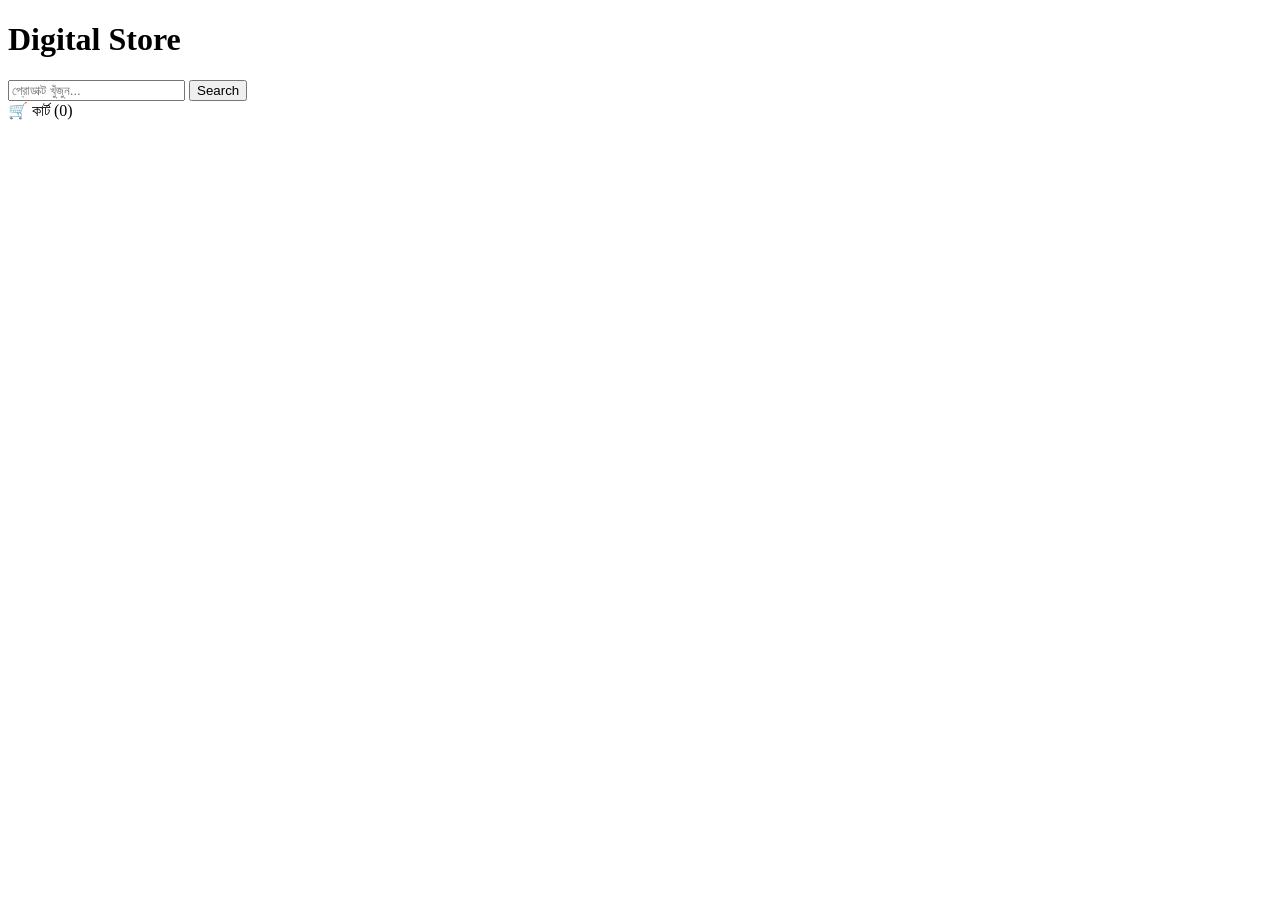
==== index.html @ 63f46438 "Add initial HTML structure for Digital Store" ====
<!DOCTYPE html>
<html lang="bn">
<head>
    <meta charset="UTF-8">
    <meta name="viewport" content="width=device-width, initial-scale=1.0">
    <title>ডিজিটাল স্টোর</title>
    <!-- CSS ফাইলটি যুক্ত করা হলো -->
    <link rel="stylesheet" href="style.css">
</head>
<body>

    <!-- হেডার সেকশন শুরু (পয়েন্ট ১) -->
    <header class="header">
        <div class="logo">
            <!-- আপনি চাইলে এখানে আপনার ওয়েবসাইটের আসল নাম লিখে দিতে পারেন -->
            <h1>Digital Store</h1> 
        </div>
        
        <div class="search-bar">
            <input type="text" placeholder="প্রোডাক্ট খুঁজুন...">
            <button>Search</button>
        </div>
        
        <div class="cart-icon">
            🛒 কার্ট (0)
        </div>
    </header>
    <!-- হেডার সেকশন শেষ -->

</body>
</html>
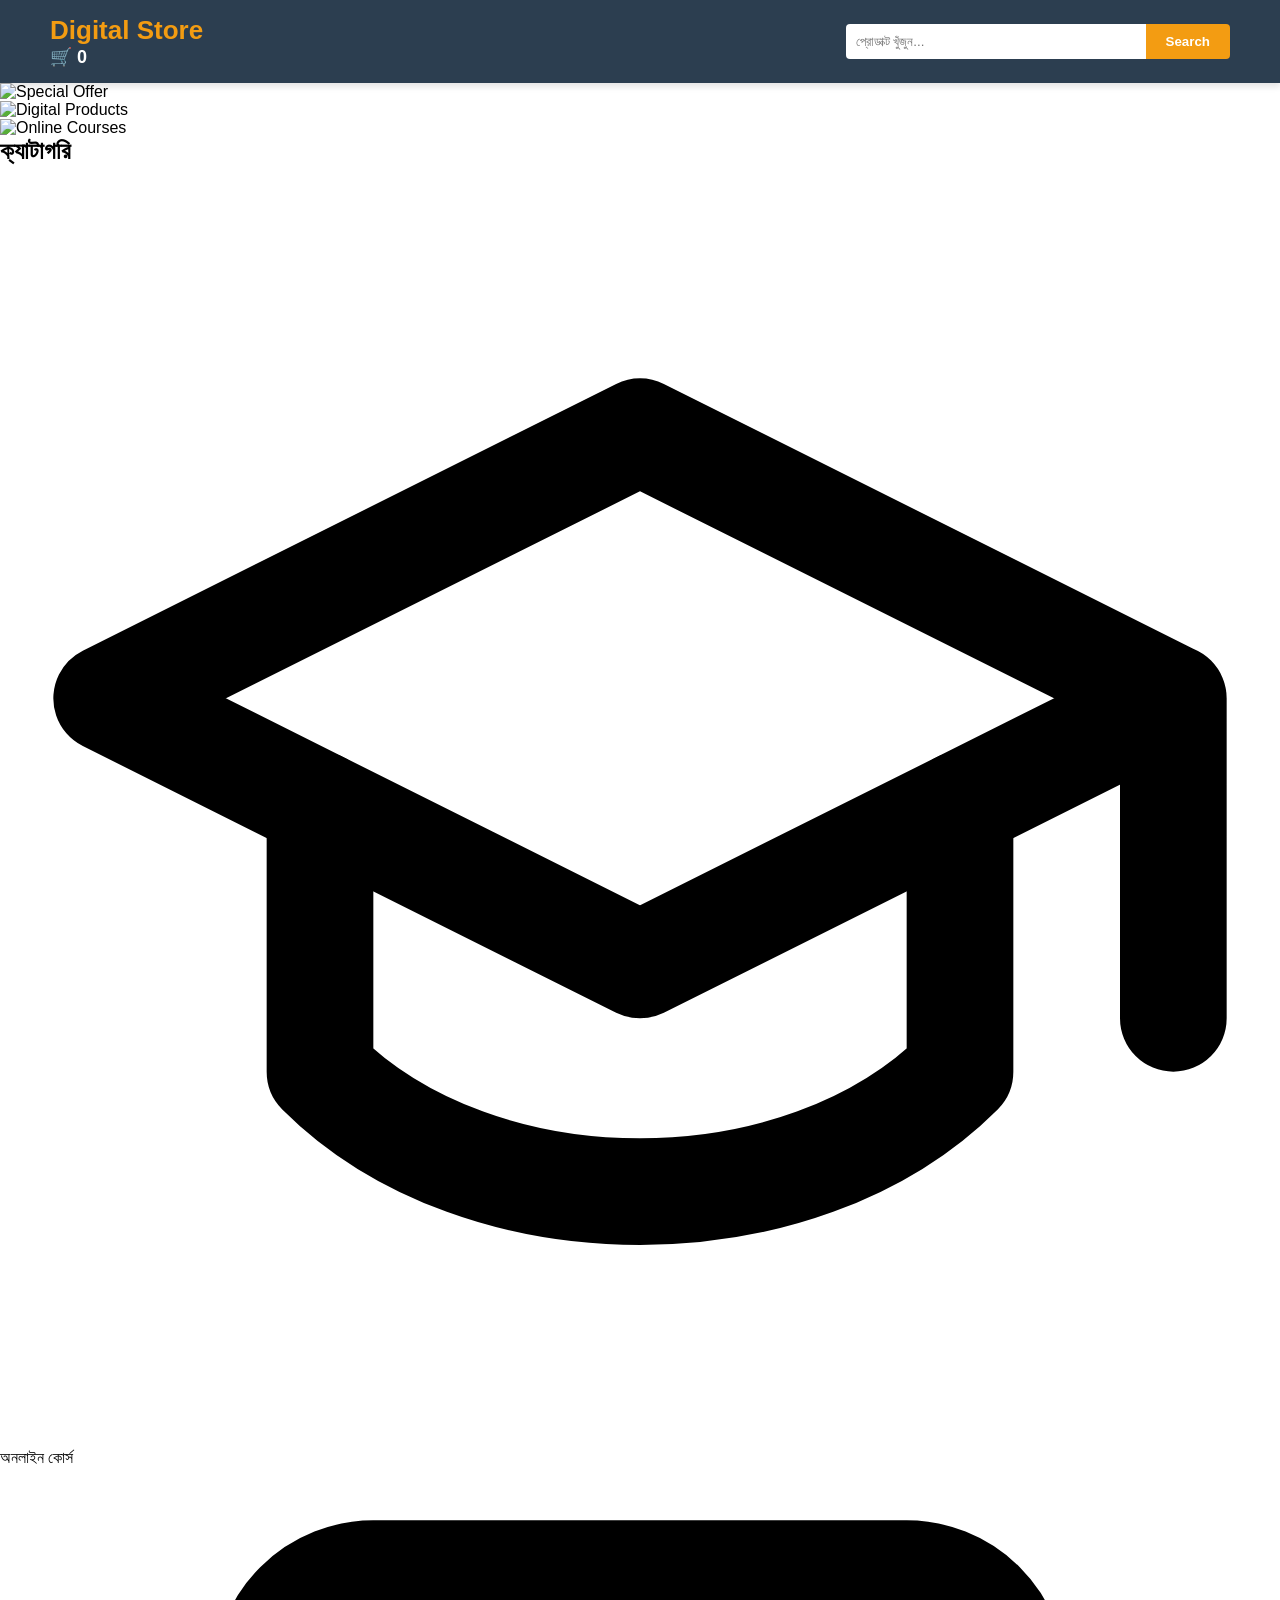
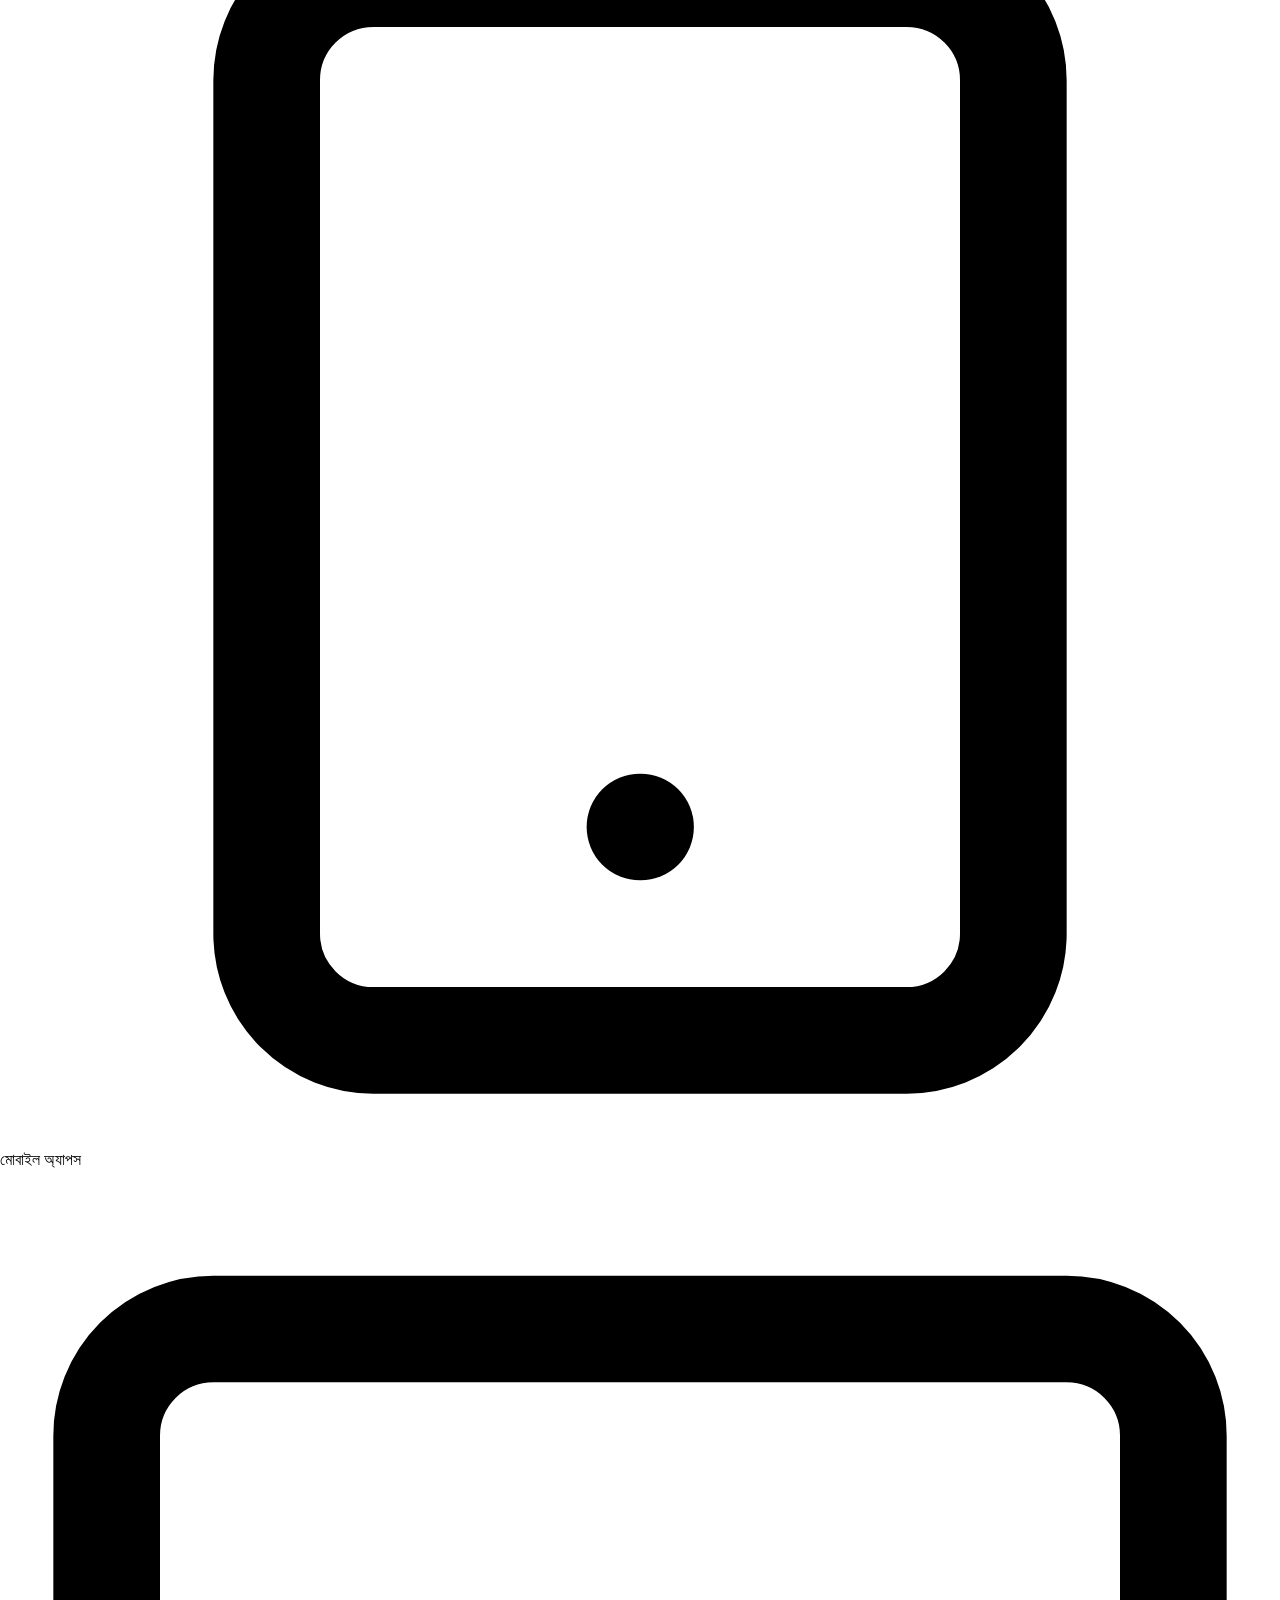
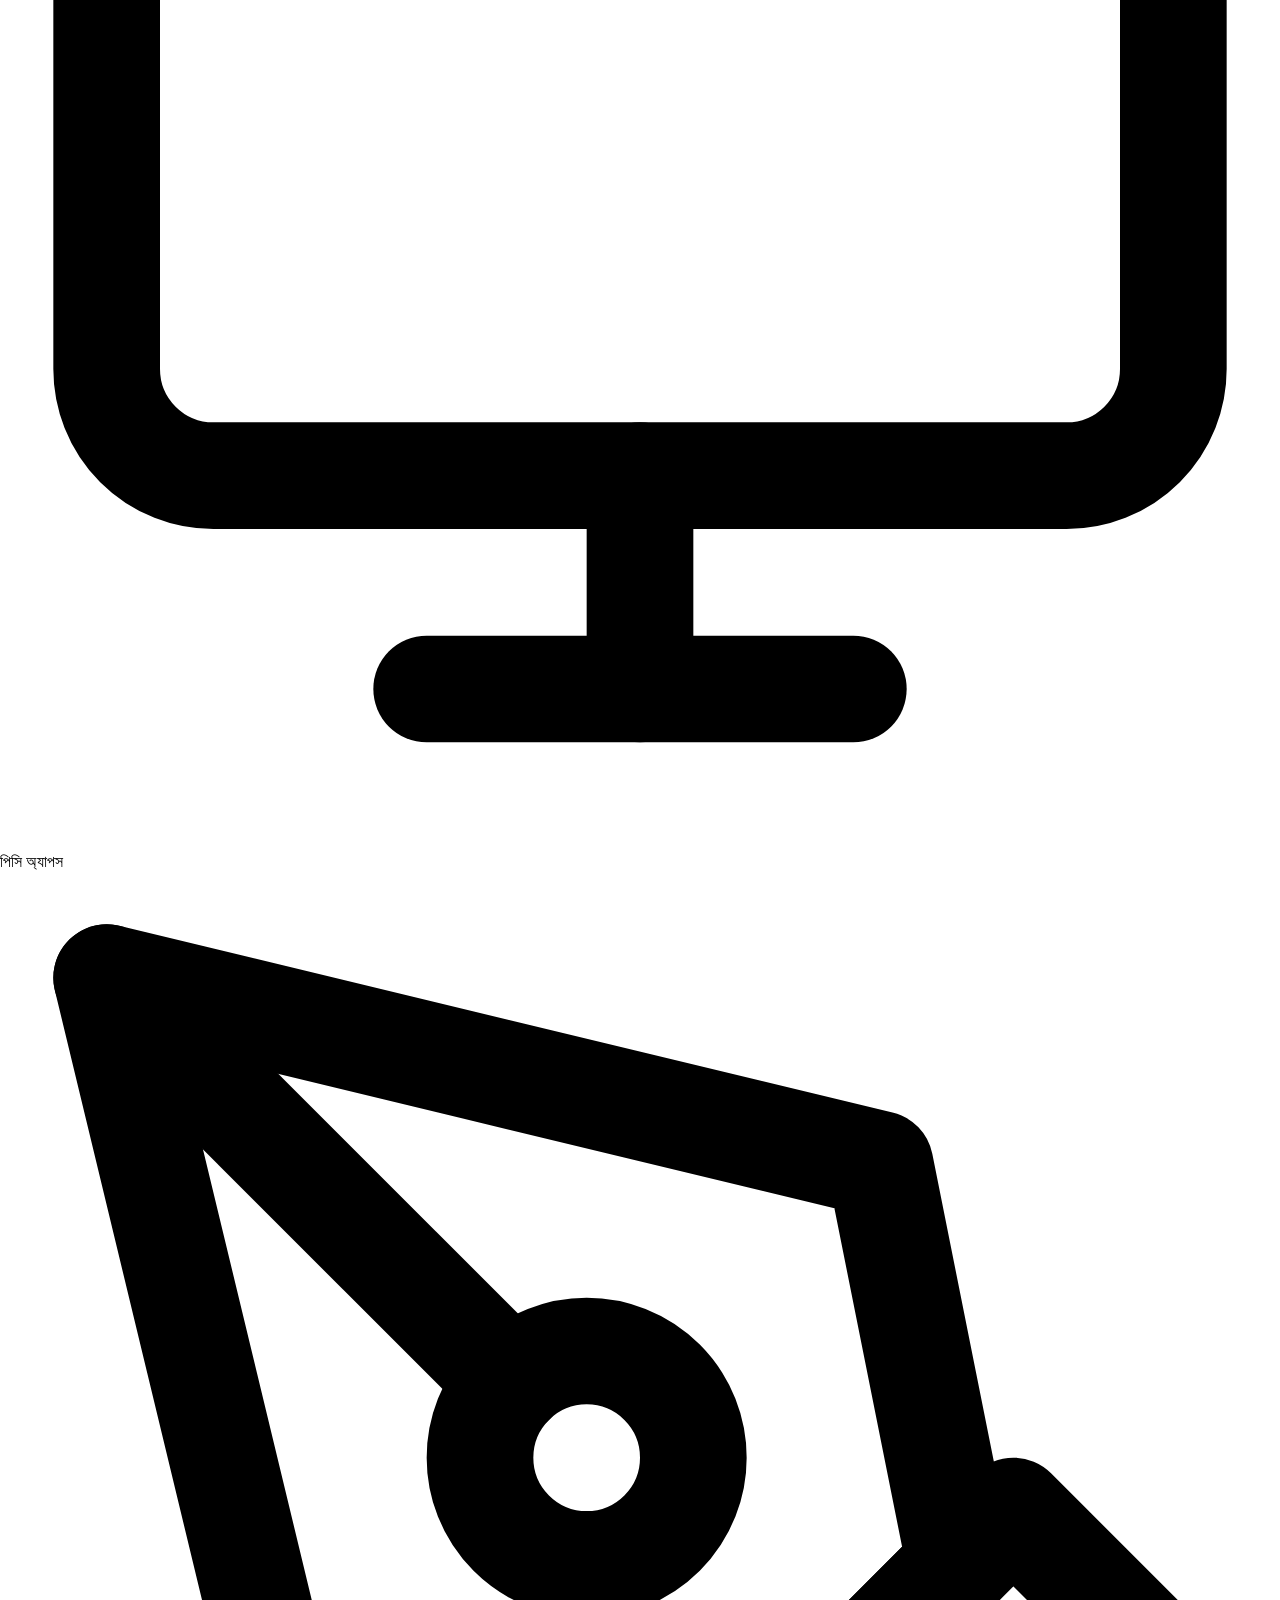
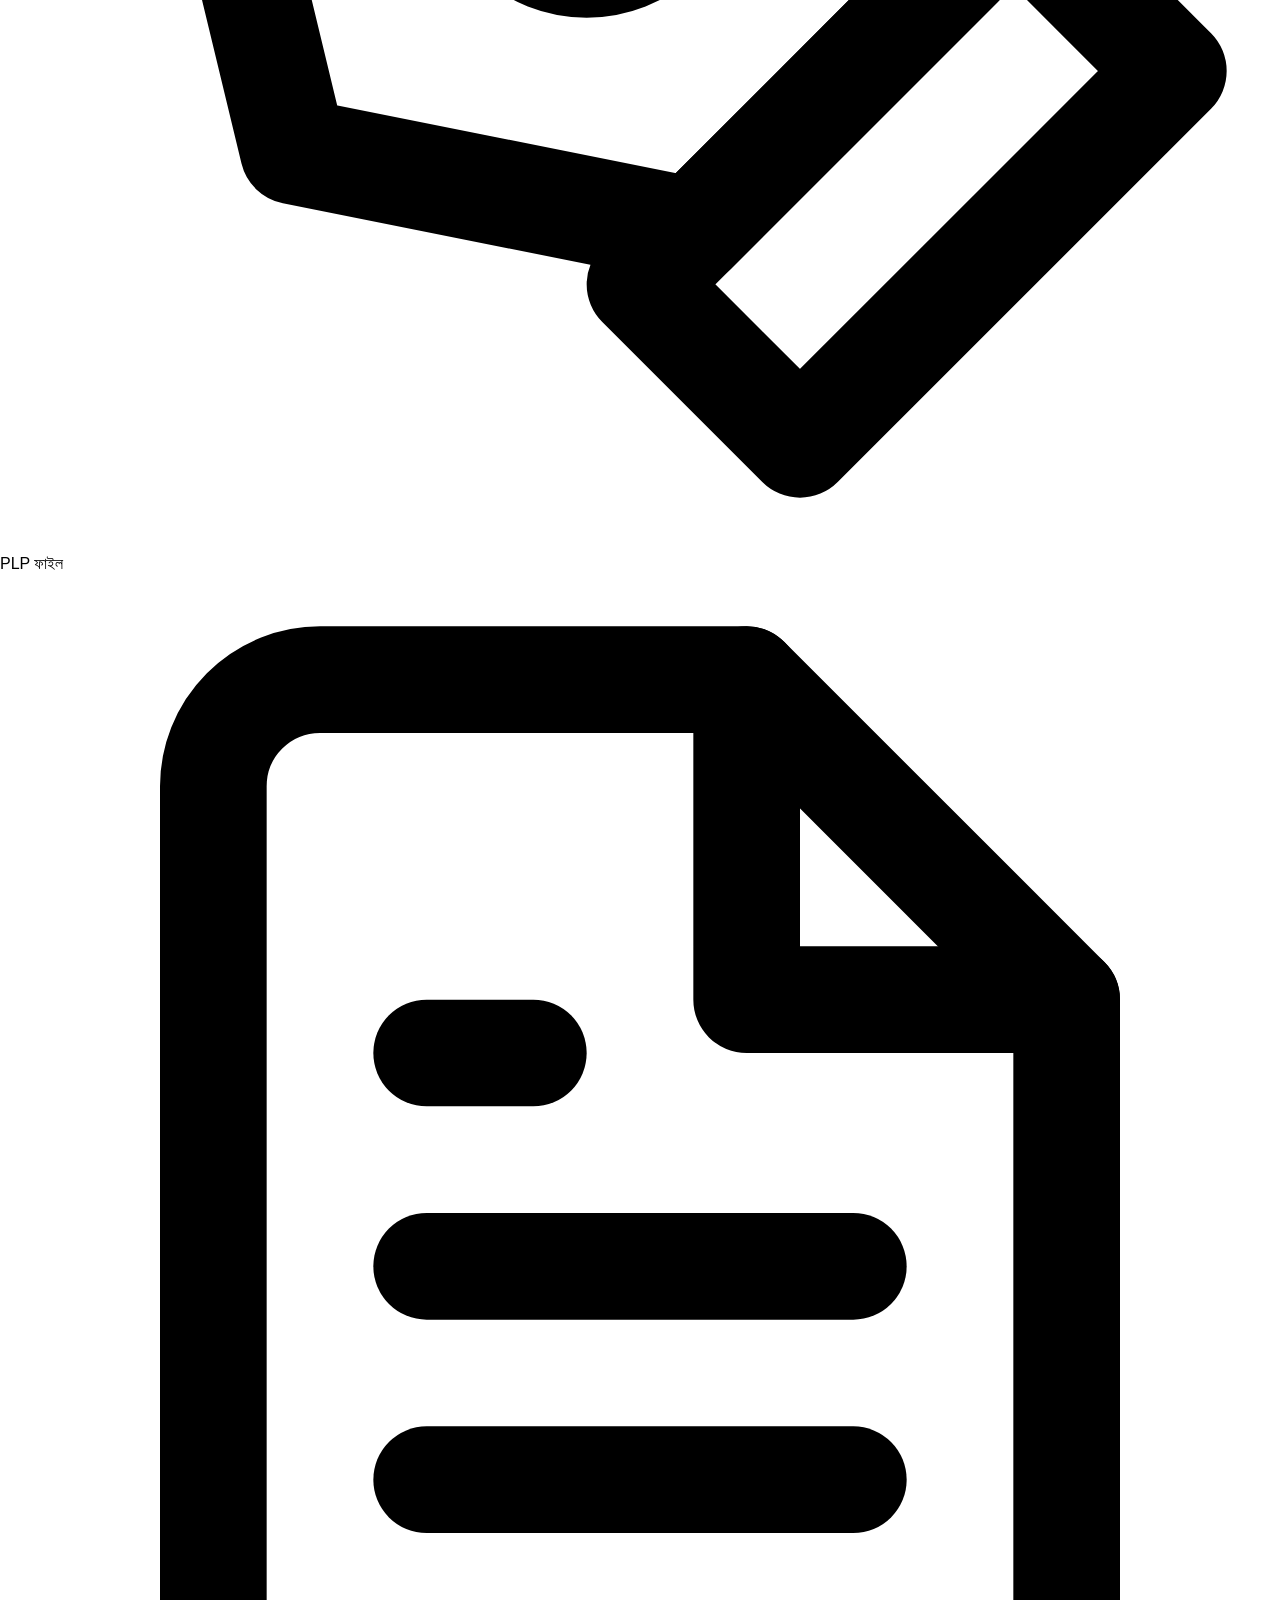
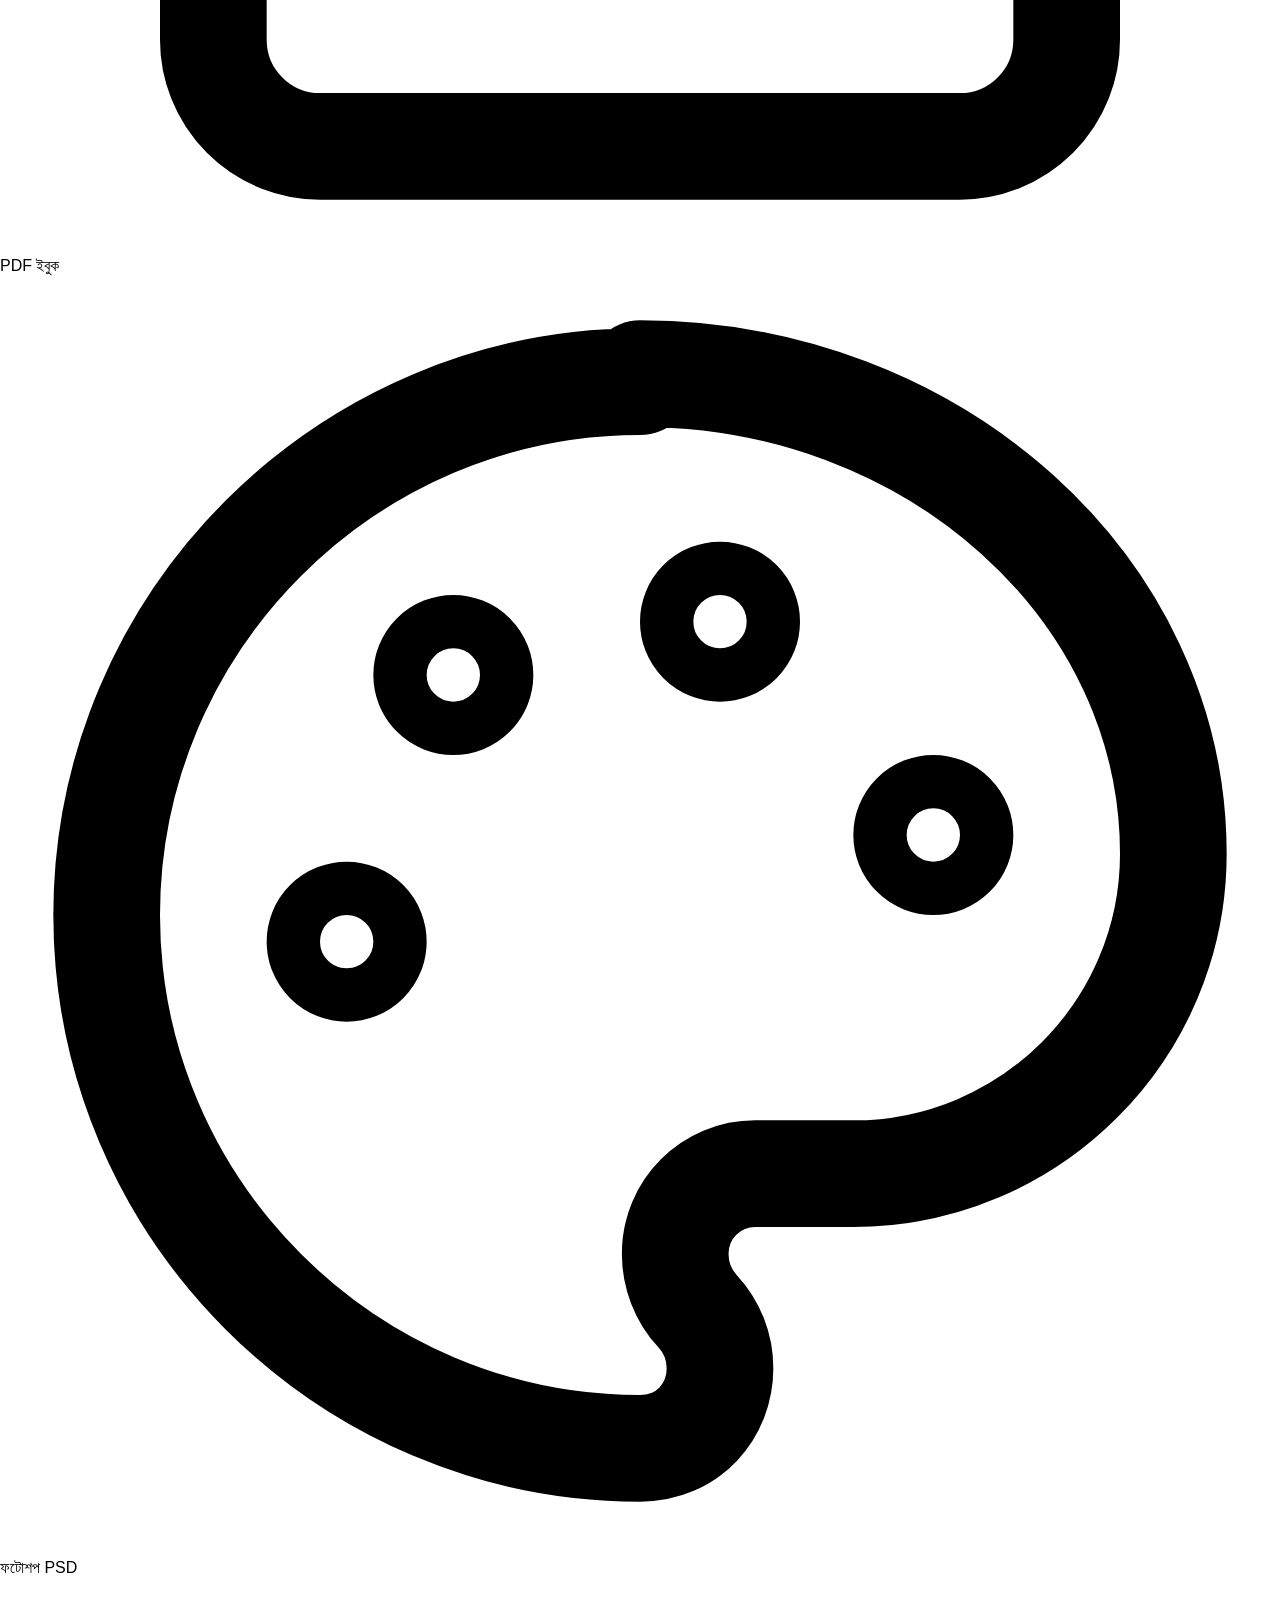
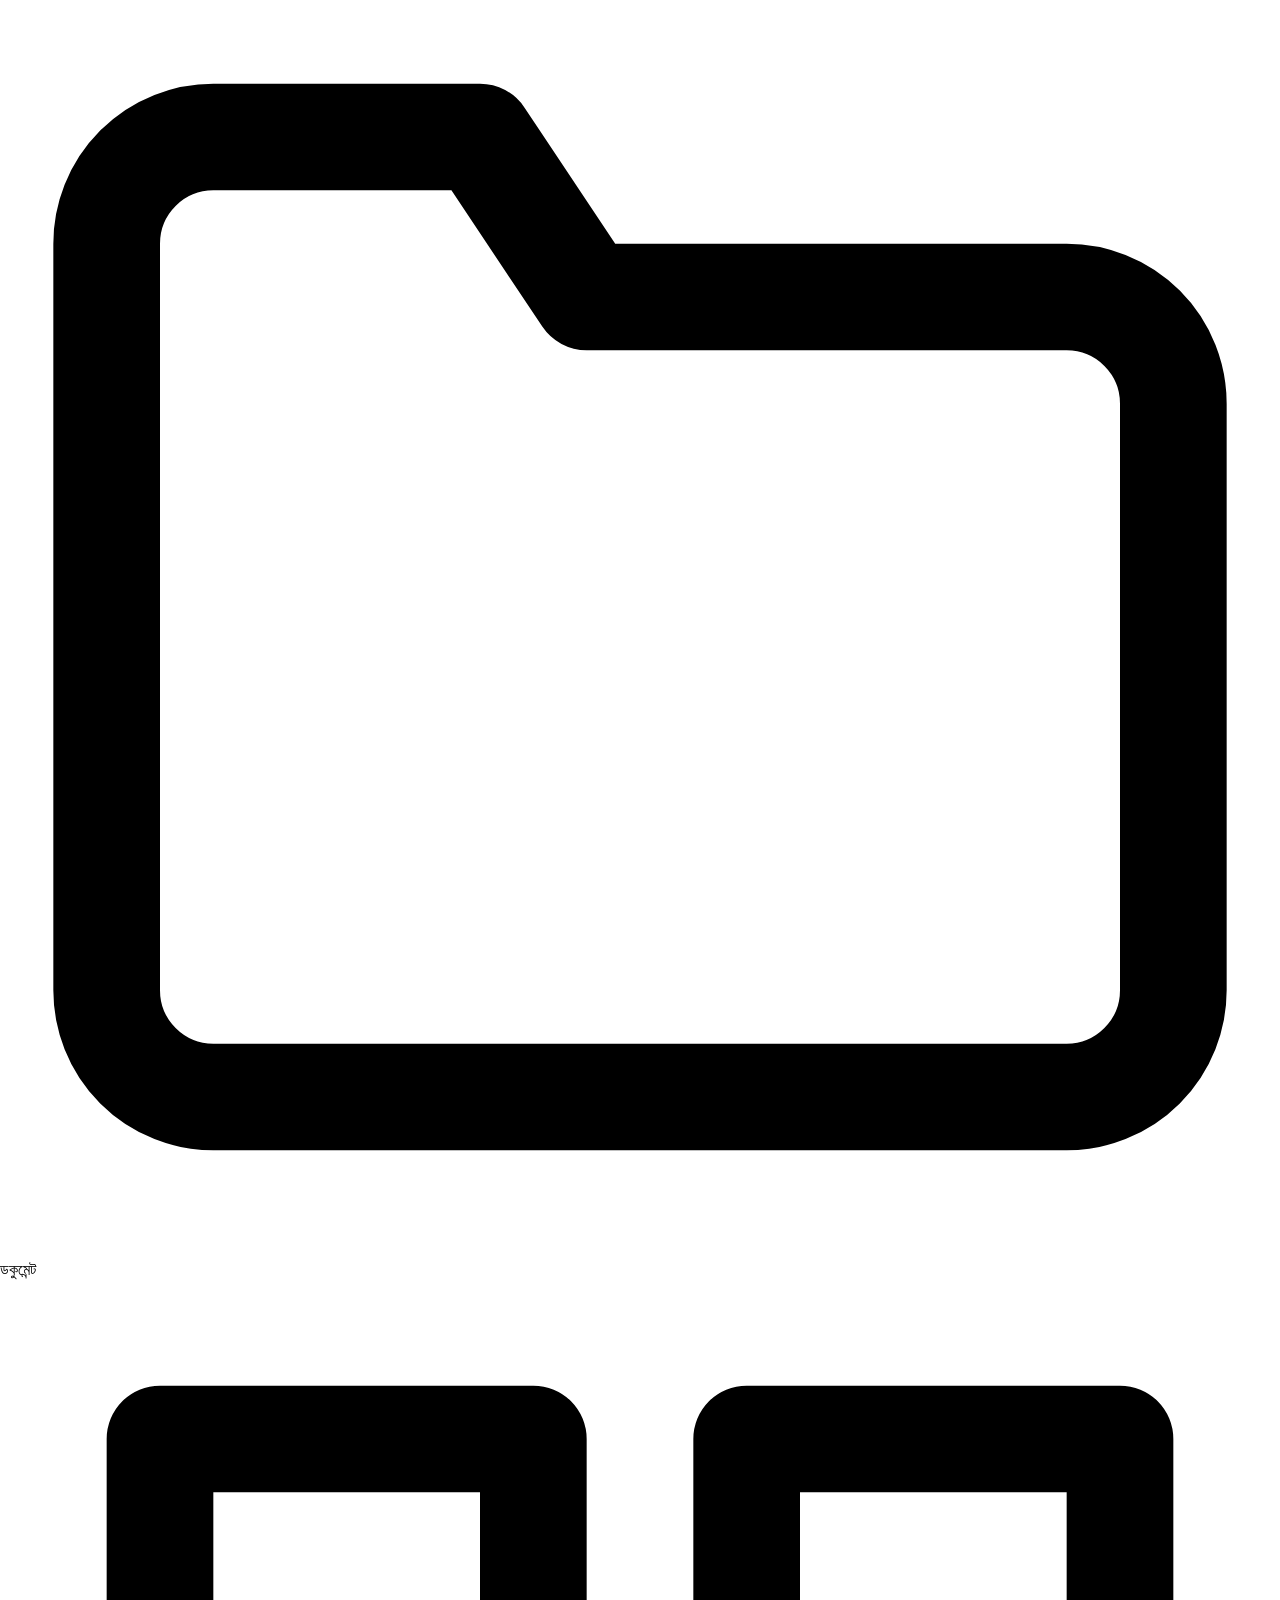
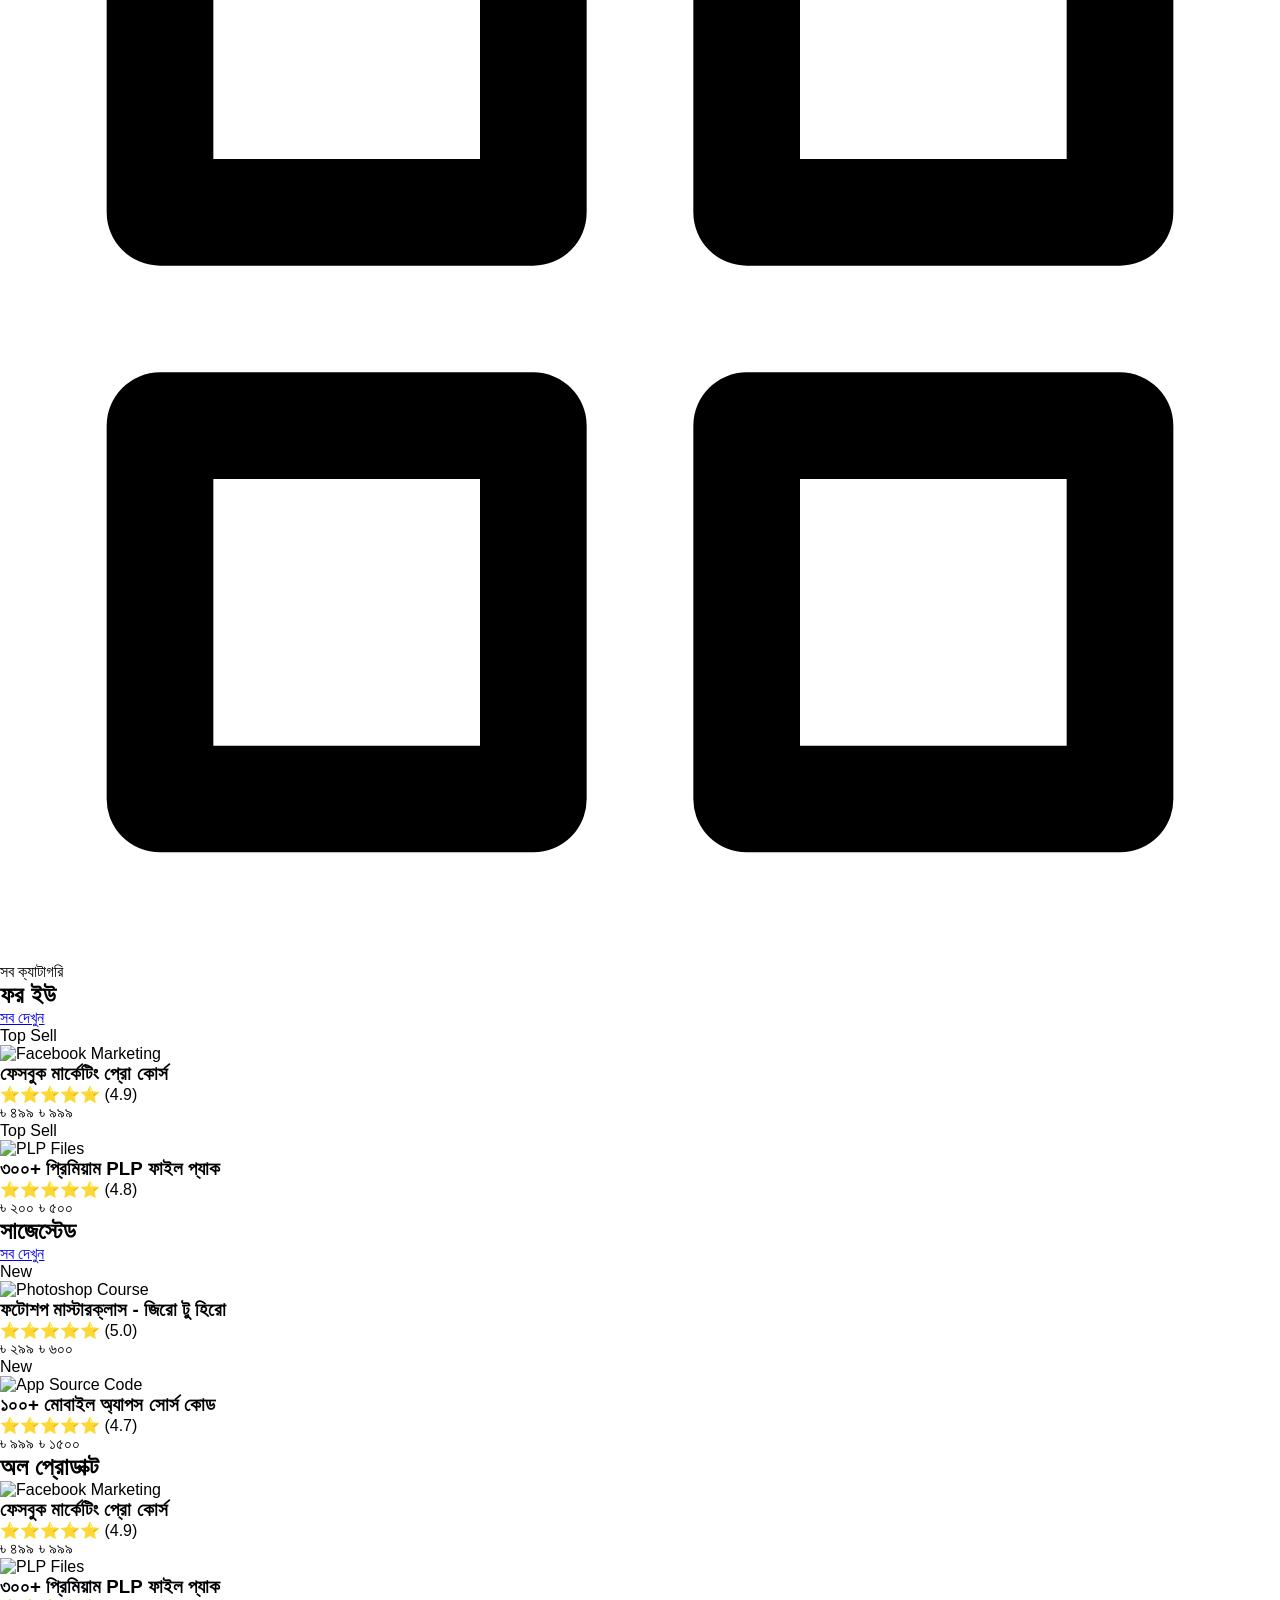
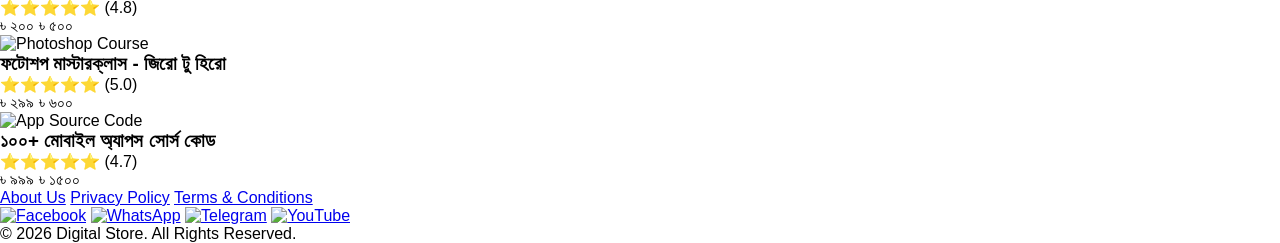
==== commit 69aa7b3c: "Update layout and add footer to index.html Refactor header and product sections, add footer with lin" ====
--- a/index.html
+++ b/index.html
@@ -4,28 +4,260 @@
     <meta charset="UTF-8">
     <meta name="viewport" content="width=device-width, initial-scale=1.0">
     <title>ডিজিটাল স্টোর</title>
-    <!-- CSS ফাইলটি যুক্ত করা হলো -->
     <link rel="stylesheet" href="style.css">
 </head>
 <body>
 
-    <!-- হেডার সেকশন শুরু (পয়েন্ট ১) -->
+    <!-- হেডার সেকশন -->
     <header class="header">
-        <div class="logo">
-            <!-- আপনি চাইলে এখানে আপনার ওয়েবসাইটের আসল নাম লিখে দিতে পারেন -->
-            <h1>Digital Store</h1> 
+        <div class="top-row">
+            <div class="logo">
+                <h1>Digital Store</h1>
+            </div>
+            <div class="cart-icon">
+                🛒 <span>0</span>
+            </div>
         </div>
         
         <div class="search-bar">
             <input type="text" placeholder="প্রোডাক্ট খুঁজুন...">
             <button>Search</button>
         </div>
-        
-        <div class="cart-icon">
-            🛒 কার্ট (0)
-        </div>
     </header>
-    <!-- হেডার সেকশন শেষ -->
+    <!-- ২. অ্যাড স্লাইডিং ব্যানার সেকশন শুরু -->
+    <div class="slider-container">
+        <div class="slider">
+            <!-- প্রথম ব্যানার -->
+            <div class="slide">
+                <img src="https://images.unsplash.com/photo-1607082348824-0a96f2a4b9da?w=800&auto=format&fit=crop&q=60" alt="Special Offer">
+            </div>
+            <!-- দ্বিতীয় ব্যানার -->
+            <div class="slide">
+                <img src="https://images.unsplash.com/photo-1526374965328-7f61d4dc18c5?w=800&auto=format&fit=crop&q=60" alt="Digital Products">
+            </div>
+            <!-- তৃতীয় ব্যানার -->
+            <div class="slide">
+                <img src="https://images.unsplash.com/photo-1516321318423-f06f85e504b3?w=800&auto=format&fit=crop&q=60" alt="Online Courses">
+            </div>
+        </div>
+    </div>
+    <!-- অ্যাড স্লাইডিং ব্যানার সেকশন শেষ -->
+              <!-- ৩. প্রোডাক্ট ক্যাটাগরি সেকশন শুরু (১০০% এইচডি SVG আইকন) -->
+    <section class="categories-section">
+        <h2 class="section-title">ক্যাটাগরি</h2>
+        <div class="category-grid">
+            <div class="category-card">
+                <div class="icon-box course-bg">
+                    <svg viewBox="0 0 24 24" fill="none" stroke="currentColor" stroke-width="2" stroke-linecap="round" stroke-linejoin="round"><path d="M22 10v6M2 10l10-5 10 5-10 5z"/><path d="M6 12v5c3 3 9 3 12 0v-5"/></svg>
+                </div>
+                <span>অনলাইন কোর্স</span>
+            </div>
+            <div class="category-card">
+                <div class="icon-box app-bg">
+                    <svg viewBox="0 0 24 24" fill="none" stroke="currentColor" stroke-width="2" stroke-linecap="round" stroke-linejoin="round"><rect x="5" y="2" width="14" height="20" rx="2" ry="2"/><line x1="12" y1="18" x2="12.01" y2="18"/></svg>
+                </div>
+                <span>মোবাইল অ্যাপস</span>
+            </div>
+            <div class="category-card">
+                <div class="icon-box pc-bg">
+                    <svg viewBox="0 0 24 24" fill="none" stroke="currentColor" stroke-width="2" stroke-linecap="round" stroke-linejoin="round"><rect x="2" y="3" width="20" height="14" rx="2" ry="2"/><line x1="8" y1="21" x2="16" y2="21"/><line x1="12" y1="17" x2="12" y2="21"/></svg>
+                </div>
+                <span>পিসি অ্যাপস</span>
+            </div>
+            <div class="category-card">
+                <div class="icon-box plp-bg">
+                    <svg viewBox="0 0 24 24" fill="none" stroke="currentColor" stroke-width="2" stroke-linecap="round" stroke-linejoin="round"><path d="M12 19l7-7 3 3-7 7-3-3z"/><path d="M18 13l-1.5-7.5L2 2l3.5 14.5L13 18l5-5z"/><path d="M2 2l7.586 7.586"/><circle cx="11" cy="11" r="2"/></svg>
+                </div>
+                <span>PLP ফাইল</span>
+            </div>
+            <div class="category-card">
+                <div class="icon-box pdf-bg">
+                    <svg viewBox="0 0 24 24" fill="none" stroke="currentColor" stroke-width="2" stroke-linecap="round" stroke-linejoin="round"><path d="M14 2H6a2 2 0 0 0-2 2v16a2 2 0 0 0 2 2h12a2 2 0 0 0 2-2V8z"/><polyline points="14 2 14 8 20 8"/><line x1="16" y1="13" x2="8" y2="13"/><line x1="16" y1="17" x2="8" y2="17"/><polyline points="10 9 9 9 8 9"/></svg>
+                </div>
+                <span>PDF ইবুক</span>
+            </div>
+            <div class="category-card">
+                <div class="icon-box psd-bg">
+                    <svg viewBox="0 0 24 24" fill="none" stroke="currentColor" stroke-width="2" stroke-linecap="round" stroke-linejoin="round"><circle cx="13.5" cy="6.5" r=".5"/><circle cx="17.5" cy="10.5" r=".5"/><circle cx="8.5" cy="7.5" r=".5"/><circle cx="6.5" cy="12.5" r=".5"/><path d="M12 2C6.5 2 2 6.5 2 12s4.5 10 10 10c.92 0 1.5-.72 1.5-1.5 0-.4-.15-.78-.42-1.07-.27-.29-.42-.68-.42-1.08 0-.83.67-1.5 1.5-1.5H16c3.31 0 6-2.69 6-6 0-4.97-4.48-9-10-9z"/></svg>
+                </div>
+                <span>ফটোশপ PSD</span>
+            </div>
+            <div class="category-card">
+                <div class="icon-box doc-bg">
+                    <svg viewBox="0 0 24 24" fill="none" stroke="currentColor" stroke-width="2" stroke-linecap="round" stroke-linejoin="round"><path d="M22 19a2 2 0 0 1-2 2H4a2 2 0 0 1-2-2V5a2 2 0 0 1 2-2h5l2 3h9a2 2 0 0 1 2 2z"/></svg>
+                </div>
+                <span>ডকুমেন্ট</span>
+            </div>
+            <div class="category-card">
+                <div class="icon-box all-bg">
+                    <svg viewBox="0 0 24 24" fill="none" stroke="currentColor" stroke-width="2" stroke-linecap="round" stroke-linejoin="round"><rect x="3" y="3" width="7" height="7"/><rect x="14" y="3" width="7" height="7"/><rect x="14" y="14" width="7" height="7"/><rect x="3" y="14" width="7" height="7"/></svg>
+                </div>
+                <span>সব ক্যাটাগরি</span>
+            </div>
+        </div>
+    </section>
+    <!-- ৩. প্রোডাক্ট ক্যাটাগরি সেকশন শেষ -->
+        <!-- ৪. ফর ইউ এবং সাজেস্ট ক্যাটাগরি সেকশন শুরু -->
+    
+    <!-- ফর ইউ -->
+    <section class="product-section">
+        <div class="section-header">
+            <h2 class="section-title">ফর ইউ</h2>
+            <a href="#" class="see-all">সব দেখুন</a>
+        </div>
+        <div class="product-scroll-container">
+            <!-- প্রোডাক্ট ১ -->
+            <div class="product-card">
+                <div class="badge badge-hot">Top Sell</div>
+                <img src="https://images.unsplash.com/photo-1611162617474-5b21e879e113?w=400&q=80" alt="Facebook Marketing">
+                <div class="product-info">
+                    <h3 class="product-title">ফেসবুক মার্কেটিং প্রো কোর্স</h3>
+                    <div class="product-rating">⭐⭐⭐⭐⭐ (4.9)</div>
+                    <div class="product-price">
+                        <span class="current-price">৳ ৪৯৯</span>
+                        <span class="old-price">৳ ৯৯৯</span>
+                    </div>
+                </div>
+            </div>
+            <!-- প্রোডাক্ট ২ -->
+            <div class="product-card">
+                <div class="badge badge-hot">Top Sell</div>
+                <img src="https://images.unsplash.com/photo-1558655146-d09347e92766?w=400&q=80" alt="PLP Files">
+                <div class="product-info">
+                    <h3 class="product-title">৩০০+ প্রিমিয়াম PLP ফাইল প্যাক</h3>
+                    <div class="product-rating">⭐⭐⭐⭐⭐ (4.8)</div>
+                    <div class="product-price">
+                        <span class="current-price">৳ ২০০</span>
+                        <span class="old-price">৳ ৫০০</span>
+                    </div>
+                </div>
+            </div>
+        </div>
+    </section>
+
+    <!-- সাজেস্টেড -->
+    <section class="product-section">
+        <div class="section-header">
+            <h2 class="section-title">সাজেস্টেড</h2>
+            <a href="#" class="see-all">সব দেখুন</a>
+        </div>
+        <div class="product-scroll-container">
+            <!-- প্রোডাক্ট ৩ -->
+            <div class="product-card">
+                <div class="badge badge-new">New</div>
+                <img src="https://images.unsplash.com/photo-1626785774573-4b799315345d?w=400&q=80" alt="Photoshop Course">
+                <div class="product-info">
+                    <h3 class="product-title">ফটোশপ মাস্টারক্লাস - জিরো টু হিরো</h3>
+                    <div class="product-rating">⭐⭐⭐⭐⭐ (5.0)</div>
+                    <div class="product-price">
+                        <span class="current-price">৳ ২৯৯</span>
+                        <span class="old-price">৳ ৬০০</span>
+                    </div>
+                </div>
+            </div>
+            <!-- প্রোডাক্ট ৪ -->
+            <div class="product-card">
+                <div class="badge badge-new">New</div>
+                <img src="https://images.unsplash.com/photo-1512941937669-90a1b58e7e9c?w=400&q=80" alt="App Source Code">
+                <div class="product-info">
+                    <h3 class="product-title">১০০+ মোবাইল অ্যাপস সোর্স কোড</h3>
+                    <div class="product-rating">⭐⭐⭐⭐⭐ (4.7)</div>
+                    <div class="product-price">
+                        <span class="current-price">৳ ৯৯৯</span>
+                        <span class="old-price">৳ ১৫০০</span>
+                    </div>
+                </div>
+            </div>
+        </div>
+    </section>
+    
+    <!-- ৪. ফর ইউ এবং সাজেস্ট ক্যাটাগরি সেকশন শেষ -->
+    <!-- ৫. অল প্রোডাক্ট সেকশন শুরু -->
+    <section class="product-section">
+        <div class="section-header">
+            <h2 class="section-title">অল প্রোডাক্ট</h2>
+        </div>
+        
+        <div class="all-products-grid">
+            <!-- প্রোডাক্ট ১ -->
+            <div class="product-card">
+                <img src="https://images.unsplash.com/photo-1611162617474-5b21e879e113?w=400&q=80" alt="Facebook Marketing">
+                <div class="product-info">
+                    <h3 class="product-title">ফেসবুক মার্কেটিং প্রো কোর্স</h3>
+                    <div class="product-rating">⭐⭐⭐⭐⭐ (4.9)</div>
+                    <div class="product-price">
+                        <span class="current-price">৳ ৪৯৯</span>
+                        <span class="old-price">৳ ৯৯৯</span>
+                    </div>
+                </div>
+            </div>
+
+            <!-- প্রোডাক্ট ২ -->
+            <div class="product-card">
+                <img src="https://images.unsplash.com/photo-1558655146-d09347e92766?w=400&q=80" alt="PLP Files">
+                <div class="product-info">
+                    <h3 class="product-title">৩০০+ প্রিমিয়াম PLP ফাইল প্যাক</h3>
+                    <div class="product-rating">⭐⭐⭐⭐⭐ (4.8)</div>
+                    <div class="product-price">
+                        <span class="current-price">৳ ২০০</span>
+                        <span class="old-price">৳ ৫০০</span>
+                    </div>
+                </div>
+            </div>
+
+            <!-- প্রোডাক্ট ৩ -->
+            <div class="product-card">
+                <img src="https://images.unsplash.com/photo-1626785774573-4b799315345d?w=400&q=80" alt="Photoshop Course">
+                <div class="product-info">
+                    <h3 class="product-title">ফটোশপ মাস্টারক্লাস - জিরো টু হিরো</h3>
+                    <div class="product-rating">⭐⭐⭐⭐⭐ (5.0)</div>
+                    <div class="product-price">
+                        <span class="current-price">৳ ২৯৯</span>
+                        <span class="old-price">৳ ৬০০</span>
+                    </div>
+                </div>
+            </div>
+
+            <!-- প্রোডাক্ট ৪ -->
+            <div class="product-card">
+                <img src="https://images.unsplash.com/photo-1512941937669-90a1b58e7e9c?w=400&q=80" alt="App Source Code">
+                <div class="product-info">
+                    <h3 class="product-title">১০০+ মোবাইল অ্যাপস সোর্স কোড</h3>
+                    <div class="product-rating">⭐⭐⭐⭐⭐ (4.7)</div>
+                    <div class="product-price">
+                        <span class="current-price">৳ ৯৯৯</span>
+                        <span class="old-price">৳ ১৫০০</span>
+                    </div>
+                </div>
+            </div>
+        </div>
+    </section>
+    <!-- ৫. অল প্রোডাক্ট সেকশন শেষ -->
+
+    <!-- ৬. ফুটার সেকশন শুরু -->
+    <footer class="footer">
+        <div class="footer-links">
+            <a href="#">About Us</a>
+            <a href="#">Privacy Policy</a>
+            <a href="#">Terms & Conditions</a>
+        </div>
+        
+        <div class="social-media">
+            <!-- ফেসবুক -->
+            <a href="#"><img src="https://img.icons8.com/fluency/48/facebook-new.png" alt="Facebook"></a>
+            <!-- হোয়াটসঅ্যাপ -->
+            <a href="#"><img src="https://img.icons8.com/color/48/whatsapp--v1.png" alt="WhatsApp"></a>
+            <!-- টেলিগ্রাম -->
+            <a href="#"><img src="https://img.icons8.com/color/48/telegram-app--v1.png" alt="Telegram"></a>
+            <!-- ইউটিউব -->
+            <a href="#"><img src="https://img.icons8.com/color/48/youtube-play.png" alt="YouTube"></a>
+        </div>
+        
+        <div class="copyright">
+            &copy; 2026 Digital Store. All Rights Reserved.
+        </div>
+    </footer>
+    <!-- ৬. ফুটার সেকশন শেষ -->
 
 </body>
 </html>
--- a/style.css
+++ b/style.css
@@ -0,0 +1,57 @@
+/* ডিফল্ট মার্জিন ও প্যাডিং জিরো করা হলো */
+* {
+    margin: 0;
+    padding: 0;
+    box-sizing: border-box;
+    font-family: Arial, sans-serif;
+}
+
+/* হেডারের ডিজাইন */
+.header {
+    display: flex;
+    justify-content: space-between;
+    align-items: center;
+    background-color: #2c3e50; /* গাঢ় নীল রঙের ব্যাকগ্রাউন্ড */
+    color: white;
+    padding: 15px 50px;
+    box-shadow: 0 4px 6px rgba(0,0,0,0.1);
+}
+
+.logo h1 {
+    font-size: 26px;
+    color: #f39c12; /* আকর্ষণীয় হলুদ/সোনালী রঙ */
+    cursor: pointer;
+}
+
+.search-bar {
+    display: flex;
+}
+
+.search-bar input {
+    padding: 10px;
+    width: 300px;
+    border: none;
+    border-radius: 4px 0 0 4px;
+    outline: none;
+}
+
+.search-bar button {
+    padding: 10px 20px;
+    background-color: #f39c12;
+    border: none;
+    color: white;
+    font-weight: bold;
+    cursor: pointer;
+    border-radius: 0 4px 4px 0;
+    transition: 0.3s;
+}
+
+.search-bar button:hover {
+    background-color: #d68910;
+}
+
+.cart-icon {
+    font-size: 18px;
+    font-weight: bold;
+    cursor: pointer;
+}
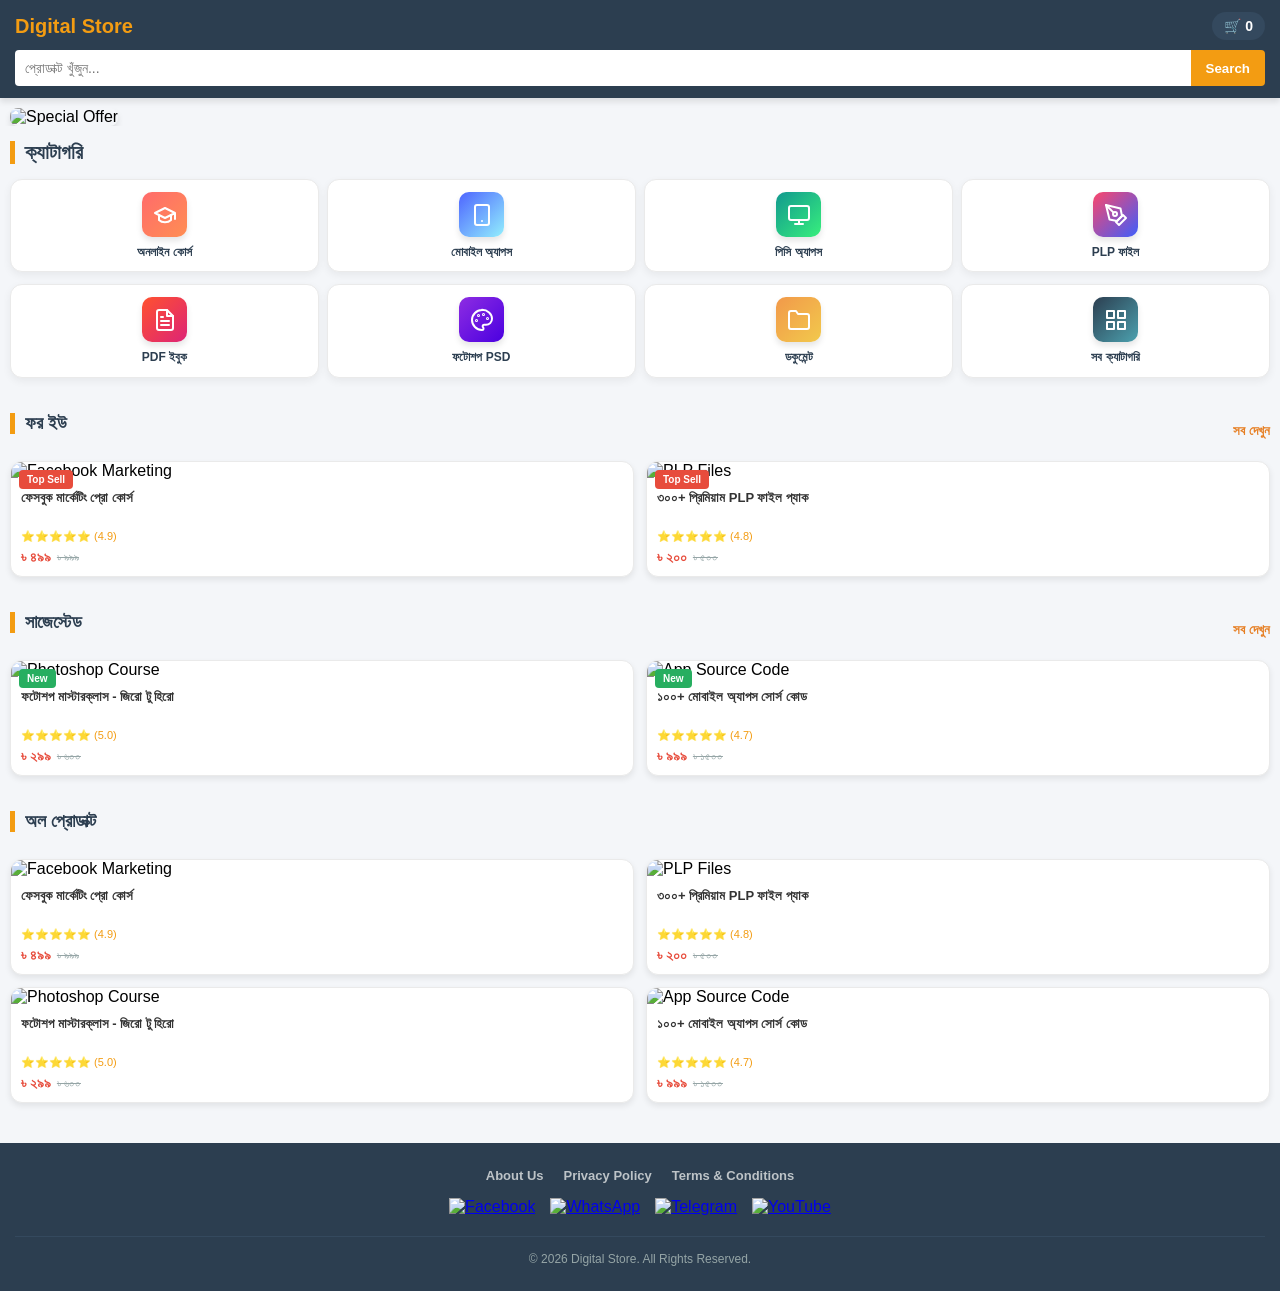
==== commit ba663cb6: "Update product cards to use anchor tags" ====
--- a/index.html
+++ b/index.html
@@ -107,7 +107,7 @@
         </div>
         <div class="product-scroll-container">
             <!-- প্রোডাক্ট ১ -->
-            <div class="product-card">
+            <a href="product.html" class="product-card" style="text-decoration: none; color: inherit; display: block;">
                 <div class="badge badge-hot">Top Sell</div>
                 <img src="https://images.unsplash.com/photo-1611162617474-5b21e879e113?w=400&q=80" alt="Facebook Marketing">
                 <div class="product-info">
@@ -118,9 +118,9 @@
                         <span class="old-price">৳ ৯৯৯</span>
                     </div>
                 </div>
-            </div>
+            </a>
             <!-- প্রোডাক্ট ২ -->
-            <div class="product-card">
+            <a href="product.html" class="product-card" style="text-decoration: none; color: inherit; display: block;">
                 <div class="badge badge-hot">Top Sell</div>
                 <img src="https://images.unsplash.com/photo-1558655146-d09347e92766?w=400&q=80" alt="PLP Files">
                 <div class="product-info">
@@ -131,7 +131,7 @@
                         <span class="old-price">৳ ৫০০</span>
                     </div>
                 </div>
-            </div>
+            </a>
         </div>
     </section>
 
@@ -143,7 +143,7 @@
         </div>
         <div class="product-scroll-container">
             <!-- প্রোডাক্ট ৩ -->
-            <div class="product-card">
+            <a href="product.html" class="product-card" style="text-decoration: none; color: inherit; display: block;">
                 <div class="badge badge-new">New</div>
                 <img src="https://images.unsplash.com/photo-1626785774573-4b799315345d?w=400&q=80" alt="Photoshop Course">
                 <div class="product-info">
@@ -154,9 +154,9 @@
                         <span class="old-price">৳ ৬০০</span>
                     </div>
                 </div>
-            </div>
+            </a>
             <!-- প্রোডাক্ট ৪ -->
-            <div class="product-card">
+            <a href="product.html" class="product-card" style="text-decoration: none; color: inherit; display: block;">
                 <div class="badge badge-new">New</div>
                 <img src="https://images.unsplash.com/photo-1512941937669-90a1b58e7e9c?w=400&q=80" alt="App Source Code">
                 <div class="product-info">
@@ -167,7 +167,7 @@
                         <span class="old-price">৳ ১৫০০</span>
                     </div>
                 </div>
-            </div>
+            </a>
         </div>
     </section>
     
@@ -180,7 +180,7 @@
         
         <div class="all-products-grid">
             <!-- প্রোডাক্ট ১ -->
-            <div class="product-card">
+            <a href="product.html" class="product-card" style="text-decoration: none; color: inherit; display: block;">
                 <img src="https://images.unsplash.com/photo-1611162617474-5b21e879e113?w=400&q=80" alt="Facebook Marketing">
                 <div class="product-info">
                     <h3 class="product-title">ফেসবুক মার্কেটিং প্রো কোর্স</h3>
@@ -190,10 +190,10 @@
                         <span class="old-price">৳ ৯৯৯</span>
                     </div>
                 </div>
-            </div>
+            </a>
 
             <!-- প্রোডাক্ট ২ -->
-            <div class="product-card">
+            <a href="product.html" class="product-card" style="text-decoration: none; color: inherit; display: block;">
                 <img src="https://images.unsplash.com/photo-1558655146-d09347e92766?w=400&q=80" alt="PLP Files">
                 <div class="product-info">
                     <h3 class="product-title">৩০০+ প্রিমিয়াম PLP ফাইল প্যাক</h3>
@@ -203,10 +203,10 @@
                         <span class="old-price">৳ ৫০০</span>
                     </div>
                 </div>
-            </div>
+            </a>
 
             <!-- প্রোডাক্ট ৩ -->
-            <div class="product-card">
+            <a href="product.html" class="product-card" style="text-decoration: none; color: inherit; display: block;">
                 <img src="https://images.unsplash.com/photo-1626785774573-4b799315345d?w=400&q=80" alt="Photoshop Course">
                 <div class="product-info">
                     <h3 class="product-title">ফটোশপ মাস্টারক্লাস - জিরো টু হিরো</h3>
@@ -216,10 +216,10 @@
                         <span class="old-price">৳ ৬০০</span>
                     </div>
                 </div>
-            </div>
+            </a>
 
             <!-- প্রোডাক্ট ৪ -->
-            <div class="product-card">
+            <a href="product.html" class="product-card" style="text-decoration: none; color: inherit; display: block;">
                 <img src="https://images.unsplash.com/photo-1512941937669-90a1b58e7e9c?w=400&q=80" alt="App Source Code">
                 <div class="product-info">
                     <h3 class="product-title">১০০+ মোবাইল অ্যাপস সোর্স কোড</h3>
@@ -229,7 +229,7 @@
                         <span class="old-price">৳ ১৫০০</span>
                     </div>
                 </div>
-            </div>
+            </a>
         </div>
     </section>
     <!-- ৫. অল প্রোডাক্ট সেকশন শেষ -->
--- a/style.css
+++ b/style.css
@@ -1,4 +1,3 @@
-/* ডিফল্ট মার্জিন ও প্যাডিং জিরো করা হলো */
 * {
     margin: 0;
     padding: 0;
@@ -6,52 +5,870 @@
     font-family: Arial, sans-serif;
 }
 
-/* হেডারের ডিজাইন */
+body {
+    background-color: #f4f6f9;
+}
+
+/* মোবাইল ফ্রেন্ডলি হেডার ডিজাইন */
 .header {
+    background-color: #2c3e50;
+    padding: 12px 15px;
+    box-shadow: 0 4px 6px rgba(0,0,0,0.1);
+}
+
+.top-row {
     display: flex;
     justify-content: space-between;
     align-items: center;
-    background-color: #2c3e50; /* গাঢ় নীল রঙের ব্যাকগ্রাউন্ড */
+    margin-bottom: 10px;
+}
+
+.logo h1 {
+    font-size: 20px;
+    color: #f39c12;
+    font-weight: bold;
+}
+
+.cart-icon {
+    font-size: 14px;
+    font-weight: bold;
     color: white;
-    padding: 15px 50px;
-    box-shadow: 0 4px 6px rgba(0,0,0,0.1);
-}
-
-.logo h1 {
-    font-size: 26px;
-    color: #f39c12; /* আকর্ষণীয় হলুদ/সোনালী রঙ */
-    cursor: pointer;
+    background-color: #34495e;
+    padding: 6px 12px;
+    border-radius: 20px;
 }
 
 .search-bar {
     display: flex;
+    width: 100%;
 }
 
 .search-bar input {
+    width: 100%;
     padding: 10px;
-    width: 300px;
     border: none;
     border-radius: 4px 0 0 4px;
     outline: none;
+    font-size: 14px;
 }
 
 .search-bar button {
-    padding: 10px 20px;
+    padding: 10px 15px;
     background-color: #f39c12;
     border: none;
     color: white;
     font-weight: bold;
     cursor: pointer;
     border-radius: 0 4px 4px 0;
-    transition: 0.3s;
-}
-
-.search-bar button:hover {
-    background-color: #d68910;
-}
-
-.cart-icon {
+}
+/* ২. অ্যাড স্লাইডিং ব্যানার ডিজাইন (মোবাইলের জন্য) */
+.slider-container {
+    width: 100%;
+    overflow: hidden; /* স্ক্রিনের বাইরের অংশ লুকিয়ে রাখা */
+    margin-top: 10px; /* হেডার থেকে একটু নিচে নামানো */
+}
+
+.slider {
+    display: flex;
+    width: 300%; /* ৩টি ছবির জন্য ৩০০% জায়গা */
+    animation: autoSlide 12s infinite; /* ১২ সেকেন্ডে অটোমেটিক স্লাইড হবে */
+}
+
+.slide {
+    width: 33.33%; /* ৩টি স্লাইডের প্রতিটি সমান জায়গা নেবে */
+    padding: 0 10px; /* মোবাইলের দুই পাশে একটু ফাঁকা জায়গা */
+}
+
+.slide img {
+    width: 100%;
+    height: 160px; /* মোবাইলের জন্য পারফেক্ট উচ্চতা */
+    object-fit: cover; /* ছবি যেন ফেটে না যায় */
+    border-radius: 8px; /* ব্যানারের চারপাশ একটু গোল করা */
+    box-shadow: 0 4px 6px rgba(0,0,0,0.1);
+}
+
+/* অটোমেটিক স্লাইড হওয়ার অ্যানিমেশন */
+@keyframes autoSlide {
+    0%, 25% { transform: translateX(0%); }
+    33%, 58% { transform: translateX(-33.33%); }
+    66%, 91% { transform: translateX(-66.66%); }
+    100% { transform: translateX(0%); }
+}
+/* ৩. ক্যাটাগরি সেকশন ডিজাইন (Vector HD Graphics) */
+.categories-section {
+    padding: 15px 10px;
+}
+
+.section-title {
+    font-size: 20px;
+    font-weight: bold;
+    margin-bottom: 15px;
+    color: #2c3e50;
+    border-left: 5px solid #f39c12;
+    padding-left: 10px;
+}
+
+.category-grid {
+    display: grid;
+    grid-template-columns: repeat(4, 1fr);
+    gap: 12px 8px;
+}
+
+.category-card {
+    background: white;
+    padding: 12px 4px;
+    text-align: center;
+    border-radius: 12px;
+    box-shadow: 0 3px 8px rgba(0,0,0,0.06);
+    border: 1px solid #eaeaea;
+    display: flex;
+    flex-direction: column;
+    align-items: center;
+    justify-content: center;
+    transition: 0.2s;
+    cursor: pointer;
+}
+
+.icon-box {
+    width: 45px;
+    height: 45px;
+    border-radius: 10px;
+    display: flex;
+    align-items: center;
+    justify-content: center;
+    margin-bottom: 8px;
+    box-shadow: 0 4px 6px rgba(0,0,0,0.1);
+}
+
+.icon-box svg {
+    width: 24px;
+    height: 24px;
+    stroke: #ffffff;
+}
+
+/* আধুনিক কালার গ্রাডিয়েন্ট */
+.course-bg { background: linear-gradient(135deg, #FF6B6B, #FF8E53); }
+.app-bg    { background: linear-gradient(135deg, #4E65FF, #92EFFD); }
+.pc-bg     { background: linear-gradient(135deg, #11998e, #38ef7d); }
+.plp-bg    { background: linear-gradient(135deg, #FC466B, #3F5EFB); }
+.pdf-bg    { background: linear-gradient(135deg, #FF512F, #DD2476); }
+.psd-bg    { background: linear-gradient(135deg, #8E2DE2, #4A00E0); }
+.doc-bg    { background: linear-gradient(135deg, #F2994A, #F2C94C); }
+.all-bg    { background: linear-gradient(135deg, #2C3E50, #4CA1AF); }
+
+.category-card span {
+    font-size: 12px;
+    font-weight: bold;
+    color: #2c3e50;
+    line-height: 1.2;
+}
+
+.category-card:active {
+    transform: scale(0.94);
+}
+/* ৪. প্রোডাক্ট সেকশন (For You & Suggested) */
+.product-section {
+    padding: 15px 10px;
+    background-color: #f4f6f9;
+    margin-top: 5px;
+}
+
+.section-header {
+    display: flex;
+    justify-content: space-between;
+    align-items: center;
+    margin-bottom: 12px;
+}
+
+.section-header .section-title {
     font-size: 18px;
     font-weight: bold;
+    color: #2c3e50;
+    border-left: 5px solid #f39c12;
+    padding-left: 10px;
+}
+
+.see-all {
+    font-size: 13px;
+    color: #e67e22;
+    text-decoration: none;
+    font-weight: bold;
+}
+
+/* প্রোডাক্টগুলো যেন একসাথে পাশাপাশি পুরো জায়গা জুড়ে থাকে */
+.product-scroll-container {
+    display: grid;
+    grid-template-columns: repeat(2, 1fr); /* এক লাইনে সমানভাবে ২টি প্রোডাক্ট */
+    gap: 12px;
+}
+
+.product-card {
+    width: 100%; /* আগের ফিক্সড সাইজ বাদ দিয়ে ১০০% করা হলো */
+    background: #fff;
+    border-radius: 12px;
+    box-shadow: 0 3px 6px rgba(0,0,0,0.08);
+    border: 1px solid #eaeaea;
+    overflow: hidden;
+    position: relative;
+}
+
+/* প্রোডাক্টের উপরে ট্যাগ/ব্যাজ */
+.badge {
+    position: absolute;
+    top: 8px;
+    left: 8px;
+    padding: 4px 8px;
+    color: white;
+    font-size: 10px;
+    font-weight: bold;
+    border-radius: 4px;
+    z-index: 1;
+}
+
+.badge-hot { background-color: #e74c3c; } 
+.badge-new { background-color: #27ae60; } 
+
+.product-card img {
+    width: 100%;
+    height: 120px; /* ছবি একটু বড় করা হলো যেন সুন্দরভাবে ফিট হয় */
+    object-fit: cover;
+}
+
+.product-info {
+    padding: 10px;
+}
+
+.product-title {
+    font-size: 13px;
+    color: #333;
+    margin-bottom: 6px;
+    font-weight: bold;
+    line-height: 1.3;
+    height: 34px; 
+    overflow: hidden;
+}
+
+.product-rating {
+    font-size: 11px;
+    margin-bottom: 6px;
+    color: #f39c12;
+}
+
+.product-price {
+    display: flex;
+    align-items: center;
+    gap: 6px;
+}
+
+.current-price {
+    font-size: 14px;
+    font-weight: bold;
+    color: #e74c3c;
+}
+
+.old-price {
+    font-size: 11px;
+    color: #95a5a6;
+    text-decoration: line-through; 
+}
+/* ৫. অল প্রোডাক্ট গ্রিড লেআউট */
+.all-products-grid {
+    display: grid;
+    grid-template-columns: repeat(2, 1fr); /* মোবাইলে পাশাপাশি ২টি করে প্রোডাক্ট থাকবে */
+    gap: 12px;
+}
+/* ৬. ফুটার সেকশন ডিজাইন */
+.footer {
+    background-color: #2c3e50; /* হেডারের রঙের সাথে ম্যাচ করা হয়েছে */
+    color: white;
+    padding: 25px 15px;
+    text-align: center;
+    margin-top: 25px;
+}
+
+.footer-links {
+    display: flex;
+    justify-content: center;
+    gap: 20px;
+    margin-bottom: 15px;
+}
+
+.footer-links a {
+    color: #bdc3c7;
+    text-decoration: none;
+    font-size: 13px;
+    font-weight: bold;
+}
+
+.footer-links a:active {
+    color: #f39c12; /* ক্লিক করলে হলুদ হয়ে যাবে */
+}
+
+.social-media {
+    display: flex;
+    justify-content: center;
+    gap: 15px;
+    margin-bottom: 20px;
+}
+
+.social-media a img {
+    width: 32px;
+    height: 32px;
+    object-fit: contain;
+}
+
+.copyright {
+    font-size: 12px;
+    color: #95a5a6;
+    border-top: 1px solid #34495e;
+    padding-top: 15px;
+}
+/* ৭-১৫: প্রোডাক্ট ডিটেইলস পেজ ডিজাইন */
+
+.back-btn {
+    color: #f39c12;
+    text-decoration: none;
+    font-weight: bold;
+    font-size: 16px;
+}
+
+.product-page-container {
+    padding: 15px;
+    background: #fff;
+}
+
+/* ইমেজ গ্যালারি */
+.main-image {
+    width: 100%;
+    height: 250px;
+    object-fit: cover;
+    border-radius: 12px;
+    box-shadow: 0 4px 8px rgba(0,0,0,0.1);
+}
+
+.thumbnail-gallery {
+    display: flex;
+    gap: 10px;
+    margin-top: 10px;
+    margin-bottom: 20px;
+}
+
+.thumbnail-gallery img {
+    width: 60px;
+    height: 60px;
+    border-radius: 8px;
+    object-fit: cover;
+    border: 2px solid #eaeaea;
     cursor: pointer;
 }
+
+.thumbnail-gallery img:active {
+    border-color: #f39c12;
+}
+
+/* টাইটেল, রেটিং ও দাম */
+.details-title {
+    font-size: 18px;
+    color: #2c3e50;
+    margin-bottom: 8px;
+    line-height: 1.4;
+}
+
+.details-rating {
+    font-size: 14px;
+    color: #f39c12;
+    margin-bottom: 12px;
+}
+.details-rating span { color: #7f8c8d; font-size: 12px; }
+
+.details-price {
+    display: flex;
+    align-items: center;
+    gap: 10px;
+    margin-bottom: 20px;
+    padding-bottom: 15px;
+    border-bottom: 1px solid #eee;
+}
+
+.price-now { font-size: 22px; font-weight: bold; color: #e74c3c; }
+.price-old { font-size: 14px; color: #95a5a6; text-decoration: line-through; }
+
+/* কোয়ান্টিটি */
+.quantity-section {
+    display: flex;
+    align-items: center;
+    gap: 10px;
+    margin-bottom: 20px;
+    font-weight: bold;
+    color: #333;
+}
+
+.qty-btn {
+    width: 30px; height: 30px;
+    background: #eee; border: none;
+    font-size: 18px; font-weight: bold;
+    border-radius: 4px; cursor: pointer;
+}
+
+.qty-input {
+    width: 40px; height: 30px;
+    text-align: center; border: 1px solid #ccc;
+    border-radius: 4px; font-weight: bold;
+}
+
+/* অ্যাকশন বাটন */
+.action-buttons {
+    display: flex; gap: 10px; margin-bottom: 20px;
+}
+
+.add-to-cart-btn, .buy-now-btn {
+    flex: 1; padding: 12px; font-size: 14px;
+    font-weight: bold; border: none;
+    border-radius: 8px; cursor: pointer; color: white;
+}
+
+.add-to-cart-btn { background: #f39c12; }
+.buy-now-btn { background: #e74c3c; }
+
+/* কন্টাক্ট বাটন */
+.contact-buttons {
+    display: flex; flex-direction: column; gap: 10px; margin-bottom: 25px;
+}
+
+.whatsapp-btn, .telegram-btn {
+    text-align: center; padding: 12px;
+    border-radius: 8px; font-weight: bold;
+    color: white; text-decoration: none; font-size: 14px;
+}
+
+.whatsapp-btn { background: #25D366; }
+.telegram-btn { background: #0088cc; }
+
+/* ডেসক্রিপশন ও রিভিউ */
+.description-box, .review-box {
+    background: #f9f9f9; padding: 15px;
+    border-radius: 8px; margin-bottom: 15px;
+    border: 1px solid #eee;
+}
+
+.description-box h3, .review-box h3 {
+    font-size: 15px; color: #2c3e50; margin-bottom: 10px;
+}
+
+.description-box p { font-size: 13px; color: #555; line-height: 1.6; }
+
+.review-box textarea {
+    width: 100%; height: 80px; padding: 10px;
+    border: 1px solid #ccc; border-radius: 6px;
+    resize: none; margin-bottom: 10px; font-family: inherit;
+}
+
+.submit-review {
+    width: 100%; padding: 10px; background: #34495e;
+    color: white; border: none; border-radius: 6px;
+    font-weight: bold; cursor: pointer;
+}
+
+
+/* ==========================================
+   ৭ - ১৫. প্রোডাক্ট পেজ ডিজাইন (নতুন সেকশন)
+========================================== */
+
+.product-page-container {
+    padding: 15px;
+    background: #ffffff;
+    max-width: 500px;
+    margin: 0 auto;
+}
+
+.main-image-box {
+    width: 100%;
+    height: 260px;
+    border-radius: 12px;
+    overflow: hidden;
+    box-shadow: 0 4px 10px rgba(0,0,0,0.1);
+}
+
+.main-image {
+    width: 100%;
+    height: 100%;
+    object-fit: cover;
+}
+
+.thumbnail-gallery {
+    display: flex;
+    gap: 10px;
+    margin: 15px 0;
+}
+
+.thumbnail-gallery img {
+    width: 65px;
+    height: 65px;
+    border-radius: 8px;
+    object-fit: cover;
+    border: 2px solid #e0e0e0;
+    cursor: pointer;
+    transition: 0.2s;
+}
+
+.thumbnail-gallery img.thumb-active {
+    border-color: #f39c12;
+    transform: scale(1.05);
+}
+
+.details-title {
+    font-size: 18px;
+    color: #2c3e50;
+    margin-bottom: 8px;
+    line-height: 1.4;
+}
+
+.details-rating {
+    font-size: 13px;
+    color: #f39c12;
+    margin-bottom: 12px;
+}
+
+.details-rating span {
+    color: #7f8c8d;
+}
+
+.details-price {
+    display: flex;
+    align-items: center;
+    gap: 12px;
+    margin-bottom: 15px;
+    padding-bottom: 15px;
+    border-bottom: 1px solid #eee;
+}
+
+.price-now {
+    font-size: 24px;
+    font-weight: bold;
+    color: #e74c3c;
+}
+
+.price-old {
+    font-size: 15px;
+    color: #95a5a6;
+    text-decoration: line-through;
+}
+
+.quantity-section {
+    display: flex;
+    align-items: center;
+    gap: 15px;
+    margin-bottom: 20px;
+    font-weight: bold;
+    color: #333;
+}
+
+.qty-box {
+    display: flex;
+    align-items: center;
+    border: 1px solid #ccc;
+    border-radius: 6px;
+    overflow: hidden;
+}
+
+.qty-btn {
+    width: 32px;
+    height: 32px;
+    background: #f1f1f1;
+    border: none;
+    font-size: 18px;
+    font-weight: bold;
+    cursor: pointer;
+}
+
+.qty-box input {
+    width: 40px;
+    height: 32px;
+    text-align: center;
+    border: none;
+    font-size: 15px;
+    font-weight: bold;
+}
+
+.action-buttons {
+    display: flex;
+    gap: 10px;
+    margin-bottom: 15px;
+}
+
+.add-to-cart-btn, .buy-now-btn {
+    flex: 1;
+    padding: 14px 5px;
+    font-size: 14px;
+    font-weight: bold;
+    border: none;
+    border-radius: 8px;
+    cursor: pointer;
+    color: white;
+    text-align: center;
+    box-shadow: 0 4px 8px rgba(0,0,0,0.12);
+}
+
+.add-to-cart-btn {
+    background: linear-gradient(135deg, #f39c12, #e67e22);
+}
+
+.buy-now-btn {
+    background: linear-gradient(135deg, #e74c3c, #c0392b);
+}
+
+.add-to-cart-btn:active, .buy-now-btn:active {
+    transform: scale(0.97);
+}
+
+.contact-buttons {
+    display: flex;
+    flex-direction: column;
+    gap: 10px;
+    margin-bottom: 20px;
+}
+
+.whatsapp-btn, .telegram-btn {
+    text-align: center;
+    padding: 12px;
+    border-radius: 8px;
+    font-weight: bold;
+    color: white;
+    text-decoration: none;
+    font-size: 14px;
+}
+
+.whatsapp-btn { background: #25D366; }
+.telegram-btn { background: #0088cc; }
+
+.description-box, .review-box {
+    background: #f9f9f9;
+    padding: 15px;
+    border-radius: 8px;
+    margin-bottom: 15px;
+    border: 1px solid #eee;
+}
+
+.description-box h3, .review-box h3 {
+    font-size: 15px;
+    color: #2c3e50;
+    margin-bottom: 8px;
+}
+
+.description-box p {
+    font-size: 13px;
+    color: #555;
+    line-height: 1.5;
+}
+
+.review-box textarea {
+    width: 100%;
+    height: 70px;
+    padding: 8px;
+    border: 1px solid #ccc;
+    border-radius: 6px;
+    resize: none;
+    margin-bottom: 8px;
+}
+
+.submit-review {
+    width: 100%;
+    padding: 10px;
+    background: #34495e;
+    color: white;
+    border: none;
+    border-radius: 6px;
+    font-weight: bold;
+    cursor: pointer;
+}
+
+
+/* ==========================================
+   ১৬ - ১৮. চেকআউট পেজ ডিজাইন
+========================================== */
+
+.header-title {
+    font-weight: bold;
+    font-size: 16px;
+}
+
+.checkout-container {
+    padding: 15px;
+    max-width: 500px;
+    margin: 0 auto;
+}
+
+.checkout-card {
+    background: #ffffff;
+    border-radius: 12px;
+    padding: 15px;
+    margin-bottom: 15px;
+    box-shadow: 0 3px 8px rgba(0,0,0,0.06);
+    border: 1px solid #eee;
+}
+
+.card-title {
+    font-size: 16px;
+    color: #2c3e50;
+    margin-bottom: 15px;
+    border-bottom: 2px solid #f4f6f9;
+    padding-bottom: 8px;
+}
+
+.cart-item {
+    display: flex;
+    align-items: center;
+    gap: 12px;
+    margin-bottom: 15px;
+}
+
+.cart-item img {
+    width: 60px;
+    height: 60px;
+    border-radius: 8px;
+    object-fit: cover;
+}
+
+.item-details h4 {
+    font-size: 14px;
+    color: #333;
+    margin-bottom: 4px;
+}
+
+.item-details p {
+    font-size: 13px;
+    color: #e74c3c;
+    font-weight: bold;
+}
+
+.price-breakdown {
+    background: #f9f9f9;
+    padding: 12px;
+    border-radius: 8px;
+}
+
+.price-row {
+    display: flex;
+    justify-content: space-between;
+    font-size: 13px;
+    color: #555;
+    margin-bottom: 6px;
+}
+
+.price-breakdown hr {
+    border: none;
+    border-top: 1px solid #ddd;
+    margin: 8px 0;
+}
+
+.total-row {
+    font-size: 15px;
+    font-weight: bold;
+    color: #2c3e50;
+}
+
+.form-group {
+    margin-bottom: 15px;
+}
+
+.form-group label {
+    display: block;
+    font-size: 13px;
+    font-weight: bold;
+    color: #444;
+    margin-bottom: 6px;
+}
+
+.form-group input, 
+.form-group textarea, 
+.form-group select {
+    width: 100%;
+    padding: 10px 12px;
+    border: 1px solid #ccc;
+    border-radius: 8px;
+    font-size: 14px;
+    outline: none;
+}
+
+.form-group textarea {
+    height: 70px;
+    resize: none;
+}
+
+.payment-options {
+    display: flex;
+    flex-direction: column;
+    gap: 8px;
+    background: #f9f9f9;
+    padding: 10px;
+    border-radius: 8px;
+}
+
+.payment-label {
+    font-size: 13px;
+    font-weight: normal;
+    color: #333;
+    cursor: pointer;
+    display: flex;
+    align-items: center;
+    gap: 8px;
+}
+
+.confirm-order-btn {
+    width: 100%;
+    padding: 14px;
+    background: linear-gradient(135deg, #27ae60, #2ec771);
+    color: white;
+    border: none;
+    border-radius: 10px;
+    font-size: 16px;
+    font-weight: bold;
+    cursor: pointer;
+    box-shadow: 0 4px 10px rgba(39, 174, 96, 0.3);
+    margin-top: 10px;
+}
+
+.confirm-order-btn:active {
+    transform: scale(0.98);
+}
+
+
+/* ==========================================
+   ডিজিটাল চেকআউট পেজ স্টাইল
+========================================== */
+
+.payment-instruction-box {
+    background: #f0f7ff;
+    border: 1px solid #b3d7ff;
+}
+
+.inst-text {
+    font-size: 13px;
+    color: #333;
+    margin-bottom: 10px;
+}
+
+.number-box {
+    background: #ffffff;
+    padding: 10px;
+    border-radius: 8px;
+    border: 1px dashed #0056b3;
+    font-size: 14px;
+    margin-bottom: 8px;
+}
+
+.number-box .num {
+    color: #e74c3c;
+    font-weight: bold;
+}
+
+.inst-sub {
+    font-size: 11px;
+    color: #666;
+}
+
+#trxId {
+    font-weight: bold;
+    letter-spacing: 1px;
+    color: #2c3e50;
+}
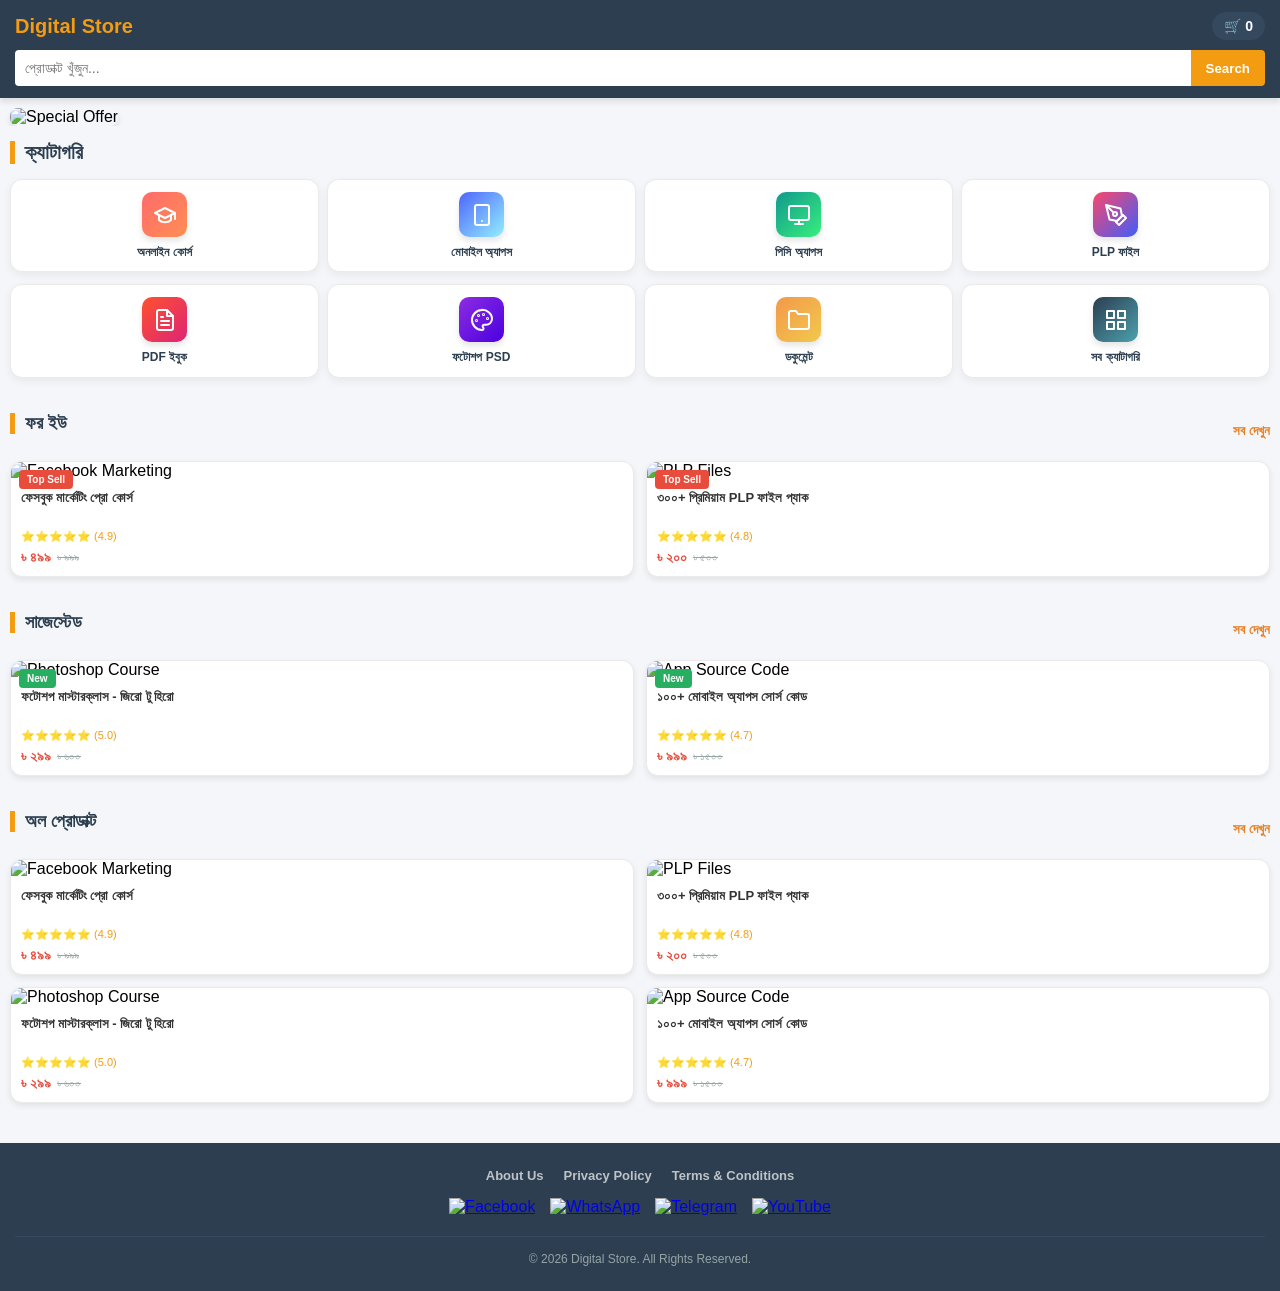
==== commit 6b94ee04: "Update print statement from 'Hello' to 'Goodbye'" ====
--- a/index.html
+++ b/index.html
@@ -5,6 +5,136 @@
     <meta name="viewport" content="width=device-width, initial-scale=1.0">
     <title>ডিজিটাল স্টোর</title>
     <link rel="stylesheet" href="style.css">
+    <style>
+        /* স্লাইডিং কার্ট ড্রয়ার স্টাইল */
+        .cart-drawer-overlay {
+            position: fixed;
+            top: 0;
+            left: 0;
+            width: 100%;
+            height: 100%;
+            background: rgba(0, 0, 0, 0.5);
+            display: none;
+            z-index: 999;
+        }
+        .cart-drawer-overlay.active {
+            display: block;
+        }
+        .cart-drawer {
+            position: fixed;
+            top: 0;
+            right: -360px;
+            width: 320px;
+            max-width: 85%;
+            height: 100%;
+            background: #ffffff;
+            box-shadow: -3px 0 10px rgba(0,0,0,0.15);
+            transition: right 0.3s ease-in-out;
+            z-index: 1000;
+            display: flex;
+            flex-direction: column;
+        }
+        .cart-drawer.open {
+            right: 0;
+        }
+        .cart-drawer-header {
+            background: #ff6600;
+            color: #ffffff;
+            padding: 15px;
+            display: flex;
+            justify-content: space-between;
+            align-items: center;
+            font-weight: bold;
+            font-size: 18px;
+        }
+        .cart-drawer-close {
+            cursor: pointer;
+            font-size: 20px;
+            color: #ffffff;
+            line-height: 1;
+        }
+        .cart-drawer-body {
+            flex: 1;
+            overflow-y: auto;
+            padding: 15px;
+        }
+        .cart-drawer-item {
+            display: flex;
+            align-items: center;
+            justify-content: space-between;
+            padding: 10px 0;
+            border-bottom: 1px solid #eeeeee;
+        }
+        .cart-drawer-item img {
+            width: 48px;
+            height: 48px;
+            border-radius: 6px;
+            object-fit: cover;
+        }
+        .cart-drawer-item-info {
+            flex: 1;
+            margin-left: 10px;
+        }
+        .cart-drawer-item-title {
+            font-size: 14px;
+            font-weight: bold;
+            color: #333;
+            margin-bottom: 4px;
+        }
+        .cart-drawer-item-price {
+            color: #ff6600;
+            font-size: 14px;
+            font-weight: bold;
+        }
+        .cart-drawer-qty-controls {
+            display: flex;
+            align-items: center;
+            gap: 6px;
+            margin-top: 6px;
+        }
+        .cart-drawer-qty-controls button {
+            width: 24px;
+            height: 24px;
+            border: 1px solid #ddd;
+            background: #f8f8f8;
+            border-radius: 4px;
+            cursor: pointer;
+            font-weight: bold;
+        }
+        .cart-drawer-delete-btn {
+            color: #e74c3c;
+            cursor: pointer;
+            font-size: 18px;
+            padding: 5px;
+        }
+        .cart-drawer-footer {
+            padding: 15px;
+            border-top: 1px solid #eeeeee;
+            background: #fafafa;
+        }
+        .cart-drawer-total {
+            display: flex;
+            justify-content: space-between;
+            font-size: 18px;
+            font-weight: bold;
+            margin-bottom: 12px;
+            color: #222;
+        }
+        .cart-drawer-checkout-btn {
+            width: 100%;
+            padding: 12px;
+            background: #ff6600;
+            color: #fff;
+            border: none;
+            border-radius: 6px;
+            font-size: 16px;
+            font-weight: bold;
+            cursor: pointer;
+        }
+        .cart-drawer-checkout-btn:hover {
+            background: #e65c00;
+        }
+    </style>
 </head>
 <body>
 
@@ -14,16 +144,18 @@
             <div class="logo">
                 <h1>Digital Store</h1>
             </div>
-            <div class="cart-icon">
-                🛒 <span>0</span>
+            <div class="cart-icon" id="cartIcon" style="cursor: pointer;">
+                🛒 <span id="cartCount">0</span>
             </div>
         </div>
         
+        <!-- সার্চ বার -->
         <div class="search-bar">
-            <input type="text" placeholder="প্রোডাক্ট খুঁজুন...">
-            <button>Search</button>
+            <input type="text" id="searchInput" placeholder="প্রোডাক্ট খুঁজুন...">
+            <button onclick="performSearch()">Search</button>
         </div>
     </header>
+
     <!-- ২. অ্যাড স্লাইডিং ব্যানার সেকশন শুরু -->
     <div class="slider-container">
         <div class="slider">
@@ -42,53 +174,54 @@
         </div>
     </div>
     <!-- অ্যাড স্লাইডিং ব্যানার সেকশন শেষ -->
-              <!-- ৩. প্রোডাক্ট ক্যাটাগরি সেকশন শুরু (১০০% এইচডি SVG আইকন) -->
+
+    <!-- ৩. প্রোডাক্ট ক্যাটাগরি সেকশন শুরু (১০০% এইচডি SVG আইকন) -->
     <section class="categories-section">
         <h2 class="section-title">ক্যাটাগরি</h2>
         <div class="category-grid">
-            <div class="category-card">
+            <div class="category-card" data-category="course" data-name="অনলাইন কোর্স">
                 <div class="icon-box course-bg">
                     <svg viewBox="0 0 24 24" fill="none" stroke="currentColor" stroke-width="2" stroke-linecap="round" stroke-linejoin="round"><path d="M22 10v6M2 10l10-5 10 5-10 5z"/><path d="M6 12v5c3 3 9 3 12 0v-5"/></svg>
                 </div>
                 <span>অনলাইন কোর্স</span>
             </div>
-            <div class="category-card">
+            <div class="category-card" data-category="app" data-name="মোবাইল অ্যাপস">
                 <div class="icon-box app-bg">
                     <svg viewBox="0 0 24 24" fill="none" stroke="currentColor" stroke-width="2" stroke-linecap="round" stroke-linejoin="round"><rect x="5" y="2" width="14" height="20" rx="2" ry="2"/><line x1="12" y1="18" x2="12.01" y2="18"/></svg>
                 </div>
                 <span>মোবাইল অ্যাপস</span>
             </div>
-            <div class="category-card">
+            <div class="category-card" data-category="pc" data-name="পিসি অ্যাপস">
                 <div class="icon-box pc-bg">
                     <svg viewBox="0 0 24 24" fill="none" stroke="currentColor" stroke-width="2" stroke-linecap="round" stroke-linejoin="round"><rect x="2" y="3" width="20" height="14" rx="2" ry="2"/><line x1="8" y1="21" x2="16" y2="21"/><line x1="12" y1="17" x2="12" y2="21"/></svg>
                 </div>
                 <span>পিসি অ্যাপস</span>
             </div>
-            <div class="category-card">
+            <div class="category-card" data-category="plp" data-name="PLP ফাইল">
                 <div class="icon-box plp-bg">
                     <svg viewBox="0 0 24 24" fill="none" stroke="currentColor" stroke-width="2" stroke-linecap="round" stroke-linejoin="round"><path d="M12 19l7-7 3 3-7 7-3-3z"/><path d="M18 13l-1.5-7.5L2 2l3.5 14.5L13 18l5-5z"/><path d="M2 2l7.586 7.586"/><circle cx="11" cy="11" r="2"/></svg>
                 </div>
                 <span>PLP ফাইল</span>
             </div>
-            <div class="category-card">
+            <div class="category-card" data-category="pdf" data-name="PDF ইবুক">
                 <div class="icon-box pdf-bg">
                     <svg viewBox="0 0 24 24" fill="none" stroke="currentColor" stroke-width="2" stroke-linecap="round" stroke-linejoin="round"><path d="M14 2H6a2 2 0 0 0-2 2v16a2 2 0 0 0 2 2h12a2 2 0 0 0 2-2V8z"/><polyline points="14 2 14 8 20 8"/><line x1="16" y1="13" x2="8" y2="13"/><line x1="16" y1="17" x2="8" y2="17"/><polyline points="10 9 9 9 8 9"/></svg>
                 </div>
                 <span>PDF ইবুক</span>
             </div>
-            <div class="category-card">
+            <div class="category-card" data-category="psd" data-name="ফটোশপ PSD">
                 <div class="icon-box psd-bg">
                     <svg viewBox="0 0 24 24" fill="none" stroke="currentColor" stroke-width="2" stroke-linecap="round" stroke-linejoin="round"><circle cx="13.5" cy="6.5" r=".5"/><circle cx="17.5" cy="10.5" r=".5"/><circle cx="8.5" cy="7.5" r=".5"/><circle cx="6.5" cy="12.5" r=".5"/><path d="M12 2C6.5 2 2 6.5 2 12s4.5 10 10 10c.92 0 1.5-.72 1.5-1.5 0-.4-.15-.78-.42-1.07-.27-.29-.42-.68-.42-1.08 0-.83.67-1.5 1.5-1.5H16c3.31 0 6-2.69 6-6 0-4.97-4.48-9-10-9z"/></svg>
                 </div>
                 <span>ফটোশপ PSD</span>
             </div>
-            <div class="category-card">
+            <div class="category-card" data-category="doc" data-name="ডকুমেন্ট">
                 <div class="icon-box doc-bg">
                     <svg viewBox="0 0 24 24" fill="none" stroke="currentColor" stroke-width="2" stroke-linecap="round" stroke-linejoin="round"><path d="M22 19a2 2 0 0 1-2 2H4a2 2 0 0 1-2-2V5a2 2 0 0 1 2-2h5l2 3h9a2 2 0 0 1 2 2z"/></svg>
                 </div>
                 <span>ডকুমেন্ট</span>
             </div>
-            <div class="category-card">
+            <div class="category-card" data-category="all" data-name="সব ক্যাটাগরি">
                 <div class="icon-box all-bg">
                     <svg viewBox="0 0 24 24" fill="none" stroke="currentColor" stroke-width="2" stroke-linecap="round" stroke-linejoin="round"><rect x="3" y="3" width="7" height="7"/><rect x="14" y="3" width="7" height="7"/><rect x="14" y="14" width="7" height="7"/><rect x="3" y="14" width="7" height="7"/></svg>
                 </div>
@@ -97,17 +230,18 @@
         </div>
     </section>
     <!-- ৩. প্রোডাক্ট ক্যাটাগরি সেকশন শেষ -->
-        <!-- ৪. ফর ইউ এবং সাজেস্ট ক্যাটাগরি সেকশন শুরু -->
+
+    <!-- ৪. ফর ইউ এবং সাজেস্ট ক্যাটাগরি সেকশন শুরু -->
     
     <!-- ফর ইউ -->
     <section class="product-section">
         <div class="section-header">
             <h2 class="section-title">ফর ইউ</h2>
-            <a href="#" class="see-all">সব দেখুন</a>
-        </div>
-        <div class="product-scroll-container">
+            <a href="javascript:void(0)" onclick="openSectionPage('for-you', 'ফর ইউ')" class="see-all">সব দেখুন</a>
+        </div>
+        <div class="product-scroll-container" id="forYouContainer">
             <!-- প্রোডাক্ট ১ -->
-            <a href="product.html" class="product-card" style="text-decoration: none; color: inherit; display: block;">
+            <a href="javascript:void(0)" onclick="selectProduct('ফেসবুক মার্কেটিং প্রো কোর্স', 499, 'https://images.unsplash.com/photo-1611162617474-5b21e879e113?w=400&q=80')" class="product-card" data-category="course" style="text-decoration: none; color: inherit; display: block;">
                 <div class="badge badge-hot">Top Sell</div>
                 <img src="https://images.unsplash.com/photo-1611162617474-5b21e879e113?w=400&q=80" alt="Facebook Marketing">
                 <div class="product-info">
@@ -120,7 +254,7 @@
                 </div>
             </a>
             <!-- প্রোডাক্ট ২ -->
-            <a href="product.html" class="product-card" style="text-decoration: none; color: inherit; display: block;">
+            <a href="javascript:void(0)" onclick="selectProduct('৩০০+ প্রিমিয়াম PLP ফাইল প্যাক', 200, 'https://images.unsplash.com/photo-1558655146-d09347e92766?w=400&q=80')" class="product-card" data-category="plp" style="text-decoration: none; color: inherit; display: block;">
                 <div class="badge badge-hot">Top Sell</div>
                 <img src="https://images.unsplash.com/photo-1558655146-d09347e92766?w=400&q=80" alt="PLP Files">
                 <div class="product-info">
@@ -139,11 +273,11 @@
     <section class="product-section">
         <div class="section-header">
             <h2 class="section-title">সাজেস্টেড</h2>
-            <a href="#" class="see-all">সব দেখুন</a>
-        </div>
-        <div class="product-scroll-container">
+            <a href="javascript:void(0)" onclick="openSectionPage('suggested', 'সাজেস্টেড')" class="see-all">সব দেখুন</a>
+        </div>
+        <div class="product-scroll-container" id="suggestedContainer">
             <!-- প্রোডাক্ট ৩ -->
-            <a href="product.html" class="product-card" style="text-decoration: none; color: inherit; display: block;">
+            <a href="javascript:void(0)" onclick="selectProduct('ফটোশপ মাস্টারক্লাস - জিরো টু হিরো', 299, 'https://images.unsplash.com/photo-1626785774573-4b799315345d?w=400&q=80')" class="product-card" data-category="course" style="text-decoration: none; color: inherit; display: block;">
                 <div class="badge badge-new">New</div>
                 <img src="https://images.unsplash.com/photo-1626785774573-4b799315345d?w=400&q=80" alt="Photoshop Course">
                 <div class="product-info">
@@ -156,7 +290,7 @@
                 </div>
             </a>
             <!-- প্রোডাক্ট ৪ -->
-            <a href="product.html" class="product-card" style="text-decoration: none; color: inherit; display: block;">
+            <a href="javascript:void(0)" onclick="selectProduct('১০০+ মোবাইল অ্যাপস সোর্স কোড', 999, 'https://images.unsplash.com/photo-1512941937669-90a1b58e7e9c?w=400&q=80')" class="product-card" data-category="app" style="text-decoration: none; color: inherit; display: block;">
                 <div class="badge badge-new">New</div>
                 <img src="https://images.unsplash.com/photo-1512941937669-90a1b58e7e9c?w=400&q=80" alt="App Source Code">
                 <div class="product-info">
@@ -170,17 +304,18 @@
             </a>
         </div>
     </section>
-    
     <!-- ৪. ফর ইউ এবং সাজেস্ট ক্যাটাগরি সেকশন শেষ -->
+
     <!-- ৫. অল প্রোডাক্ট সেকশন শুরু -->
     <section class="product-section">
         <div class="section-header">
             <h2 class="section-title">অল প্রোডাক্ট</h2>
+            <a href="javascript:void(0)" onclick="openSectionPage('all-products', 'অল প্রোডাক্ট')" class="see-all">সব দেখুন</a>
         </div>
         
-        <div class="all-products-grid">
+        <div class="all-products-grid" id="allProductsContainer">
             <!-- প্রোডাক্ট ১ -->
-            <a href="product.html" class="product-card" style="text-decoration: none; color: inherit; display: block;">
+            <a href="javascript:void(0)" onclick="selectProduct('ফেসবুক মার্কেটিং প্রো কোর্স', 499, 'https://images.unsplash.com/photo-1611162617474-5b21e879e113?w=400&q=80')" class="product-card" data-category="course" style="text-decoration: none; color: inherit; display: block;">
                 <img src="https://images.unsplash.com/photo-1611162617474-5b21e879e113?w=400&q=80" alt="Facebook Marketing">
                 <div class="product-info">
                     <h3 class="product-title">ফেসবুক মার্কেটিং প্রো কোর্স</h3>
@@ -193,7 +328,7 @@
             </a>
 
             <!-- প্রোডাক্ট ২ -->
-            <a href="product.html" class="product-card" style="text-decoration: none; color: inherit; display: block;">
+            <a href="javascript:void(0)" onclick="selectProduct('৩০০+ প্রিমিয়াম PLP ফাইল প্যাক', 200, 'https://images.unsplash.com/photo-1558655146-d09347e92766?w=400&q=80')" class="product-card" data-category="plp" style="text-decoration: none; color: inherit; display: block;">
                 <img src="https://images.unsplash.com/photo-1558655146-d09347e92766?w=400&q=80" alt="PLP Files">
                 <div class="product-info">
                     <h3 class="product-title">৩০০+ প্রিমিয়াম PLP ফাইল প্যাক</h3>
@@ -206,7 +341,7 @@
             </a>
 
             <!-- প্রোডাক্ট ৩ -->
-            <a href="product.html" class="product-card" style="text-decoration: none; color: inherit; display: block;">
+            <a href="javascript:void(0)" onclick="selectProduct('ফটোশপ মাস্টারক্লাস - জিরো টু হিরো', 299, 'https://images.unsplash.com/photo-1626785774573-4b799315345d?w=400&q=80')" class="product-card" data-category="course" style="text-decoration: none; color: inherit; display: block;">
                 <img src="https://images.unsplash.com/photo-1626785774573-4b799315345d?w=400&q=80" alt="Photoshop Course">
                 <div class="product-info">
                     <h3 class="product-title">ফটোশপ মাস্টারক্লাস - জিরো টু হিরো</h3>
@@ -219,7 +354,7 @@
             </a>
 
             <!-- প্রোডাক্ট ৪ -->
-            <a href="product.html" class="product-card" style="text-decoration: none; color: inherit; display: block;">
+            <a href="javascript:void(0)" onclick="selectProduct('১০০+ মোবাইল অ্যাপস সোর্স কোড', 999, 'https://images.unsplash.com/photo-1512941937669-90a1b58e7e9c?w=400&q=80')" class="product-card" data-category="app" style="text-decoration: none; color: inherit; display: block;">
                 <img src="https://images.unsplash.com/photo-1512941937669-90a1b58e7e9c?w=400&q=80" alt="App Source Code">
                 <div class="product-info">
                     <h3 class="product-title">১০০+ মোবাইল অ্যাপস সোর্স কোড</h3>
@@ -233,6 +368,35 @@
         </div>
     </section>
     <!-- ৫. অল প্রোডাক্ট সেকশন শেষ -->
+
+    <!-- ডায়নামিক ক্যাটাগরি, সেকশন ও সার্চ পেজ (ডিফল্টভাবে লুকানো) -->
+    <section id="categoryPage" class="product-section" style="display: none;">
+        <div class="section-header" style="margin-bottom: 15px;">
+            <h2 id="categoryTitleDisplay" class="section-title" style="margin-bottom: 0;">ক্যাটাগরি</h2>
+        </div>
+        <div id="categoryProductsContainer" class="all-products-grid">
+            <!-- ডায়নামিকভাবে নির্বাচিত বা সার্চ করা প্রোডাক্ট লোড হবে -->
+        </div>
+    </section>
+
+    <!-- স্লাইডিং কার্ট ড্রয়ার সেকশন -->
+    <div class="cart-drawer-overlay" id="cartOverlay" onclick="closeCartDrawer()"></div>
+    <div class="cart-drawer" id="cartDrawer">
+        <div class="cart-drawer-header">
+            <span>🛍️ Shopping Cart</span>
+            <span class="cart-drawer-close" onclick="closeCartDrawer()">✕</span>
+        </div>
+        <div class="cart-drawer-body" id="cartDrawerBody">
+            <!-- কার্ট আইটেমসমূহ ডায়নামিক্যালি এখানে আসবে -->
+        </div>
+        <div class="cart-drawer-footer">
+            <div class="cart-drawer-total">
+                <span>Total:</span>
+                <span id="drawerTotalAmount">৳0</span>
+            </div>
+            <button class="cart-drawer-checkout-btn" onclick="proceedToCheckoutFromDrawer()">Proceed to Checkout</button>
+        </div>
+    </div>
 
     <!-- ৬. ফুটার সেকশন শুরু -->
     <footer class="footer">
@@ -259,5 +423,343 @@
     </footer>
     <!-- ৬. ফুটার সেকশন শেষ -->
 
+    <!-- স্ক্রিপ্ট সেকশন -->
+    <script>
+        // সিঙ্গল প্রোডাক্ট সিলেক্ট ফংশন
+        function selectProduct(title, price, img) {
+            const productData = {
+                title: title,
+                price: Number(price),
+                img: img
+            };
+            localStorage.setItem("selectedProduct", JSON.stringify(productData));
+            window.location.href = "product.html";
+        }
+
+        // কার্ট সংখ্যা আপডেট করার ফংশন
+        function updateCartCount() {
+            const cart = JSON.parse(localStorage.getItem("cart")) || [];
+            let totalQty = 0;
+            if (Array.isArray(cart)) {
+                totalQty = cart.reduce((sum, item) => sum + Number(item.quantity || 1), 0);
+            }
+            const cartCountEl = document.getElementById("cartCount");
+            if (cartCountEl) {
+                cartCountEl.innerText = totalQty;
+            }
+        }
+
+        // কার্ট ড্রয়ার খোলা ও বন্ধ করা
+        function openCartDrawer() {
+            renderCartDrawer();
+            document.getElementById("cartOverlay").classList.add("active");
+            document.getElementById("cartDrawer").classList.add("open");
+        }
+
+        function closeCartDrawer() {
+            document.getElementById("cartOverlay").classList.remove("active");
+            document.getElementById("cartDrawer").classList.remove("open");
+        }
+
+        // কার্ট ড্রয়ারের মধ্যে সব প্রোডাক্ট দেখানোর ফংশন
+        function renderCartDrawer() {
+            const cart = JSON.parse(localStorage.getItem("cart")) || [];
+            const body = document.getElementById("cartDrawerBody");
+            const totalEl = document.getElementById("drawerTotalAmount");
+
+            if (!body || !totalEl) return;
+
+            if (cart.length === 0) {
+                body.innerHTML = "<p style='text-align:center; color:#777; margin-top:30px;'>আপনার কার্টটি খালি!</p>";
+                totalEl.innerText = "৳ 0";
+                updateCartCount();
+                return;
+            }
+
+            let html = "";
+            let grandTotal = 0;
+
+            cart.forEach((item, index) => {
+                const itemPrice = Number(item.unitPrice || item.price || 0);
+                const itemQty = Number(item.quantity || 1);
+                const itemTotal = itemPrice * itemQty;
+                grandTotal += itemTotal;
+
+                html += `
+                    <div class="cart-drawer-item">
+                        <img src="${item.img || 'https://via.placeholder.com/50'}" alt="${item.title}">
+                        <div class="cart-drawer-item-info">
+                            <div class="cart-drawer-item-title">${item.title}</div>
+                            <div class="cart-drawer-item-price">৳ ${itemPrice}</div>
+                            <div class="cart-drawer-qty-controls">
+                                <button onclick="changeDrawerQty(${index}, -1)">-</button>
+                                <span>${itemQty}</span>
+                                <button onclick="changeDrawerQty(${index}, 1)">+</button>
+                            </div>
+                        </div>
+                        <span class="cart-drawer-delete-btn" onclick="removeDrawerItem(${index})">🗑️</span>
+                    </div>
+                `;
+            });
+
+            body.innerHTML = html;
+            totalEl.innerText = "৳ " + grandTotal;
+            updateCartCount();
+        }
+
+        // কার্ট ড্রয়ারের ভেতরে পরিমাণ বাড়ানো বা কমানো
+        function changeDrawerQty(index, change) {
+            let cart = JSON.parse(localStorage.getItem("cart")) || [];
+            if (cart[index]) {
+                let currentQty = Number(cart[index].quantity || 1) + change;
+                if (currentQty <= 0) {
+                    cart.splice(index, 1);
+                } else {
+                    cart[index].quantity = currentQty;
+                    const price = Number(cart[index].unitPrice || cart[index].price || 0);
+                    cart[index].totalAmount = currentQty * price;
+                }
+                localStorage.setItem("cart", JSON.stringify(cart));
+                renderCartDrawer();
+            }
+        }
+
+        // কার্ট ড্রয়ার থেকে আইটেম মুছে ফেলা
+        function removeDrawerItem(index) {
+            let cart = JSON.parse(localStorage.getItem("cart")) || [];
+            cart.splice(index, 1);
+            localStorage.setItem("cart", JSON.stringify(cart));
+            renderCartDrawer();
+        }
+
+        // স্লাইড কার্ট থেকে সরাসরি চেকআউট পেজে যাওয়া
+        function proceedToCheckoutFromDrawer() {
+            const cart = JSON.parse(localStorage.getItem("cart")) || [];
+            if (cart.length === 0) {
+                alert("আপনার কার্ট খালি!");
+                return;
+            }
+            
+            const checkoutData = cart.map(item => ({
+                title: item.title,
+                quantity: Number(item.quantity || 1),
+                unitPrice: Number(item.unitPrice || item.price || 0),
+                totalAmount: Number(item.quantity || 1) * Number(item.unitPrice || item.price || 0),
+                img: item.img
+            }));
+
+            localStorage.setItem("checkoutOrder", JSON.stringify(checkoutData));
+            window.location.href = "checkout.html";
+        }
+
+        // সার্চ ফাংশনালিটি
+        function performSearch() {
+            const searchInput = document.getElementById("searchInput");
+            if (!searchInput) return;
+            const query = searchInput.value.trim().toLowerCase();
+
+            if (query === "") {
+                alert("অনুগ্রহ করে প্রোডাক্টের নাম লিখুন!");
+                return;
+            }
+
+            const categoryPage = document.getElementById("categoryPage");
+            const categoryTitleDisplay = document.getElementById("categoryTitleDisplay");
+            const categoryProductsContainer = document.getElementById("categoryProductsContainer");
+
+            const sliderContainer = document.querySelector(".slider-container");
+            const categoriesSection = document.querySelector(".categories-section");
+            const mainProductSections = document.querySelectorAll(".product-section:not(#categoryPage)");
+
+            // শিরোনাম আপডেট
+            if (categoryTitleDisplay) {
+                categoryTitleDisplay.innerText = `সার্চ ফলাফল: "${searchInput.value}"`;
+            }
+
+            // হোম পেজের উপাদান বন্ধ করা
+            if (sliderContainer) sliderContainer.style.display = "none";
+            if (categoriesSection) categoriesSection.style.display = "none";
+            mainProductSections.forEach(sec => sec.style.display = "none");
+
+            // সার্চ অনুযায়ী ফিল্টার করা
+            if (categoryProductsContainer) {
+                categoryProductsContainer.innerHTML = "";
+                const allProductCards = document.querySelectorAll('.product-card');
+                const addedTitles = new Set();
+                let matchCount = 0;
+
+                allProductCards.forEach(card => {
+                    const titleEl = card.querySelector('.product-title');
+                    const titleText = titleEl ? titleEl.innerText : "";
+
+                    if (titleText.toLowerCase().includes(query)) {
+                        if (!addedTitles.has(titleText)) {
+                            addedTitles.add(titleText);
+                            const clone = card.cloneNode(true);
+                            categoryProductsContainer.appendChild(clone);
+                            matchCount++;
+                        }
+                    }
+                });
+
+                if (matchCount === 0) {
+                    categoryProductsContainer.innerHTML = `<p style="grid-column: 1/-1; text-align: center; color: #7f8c8d; padding: 30px 0;">"${searchInput.value}" দিয়ে কোনো প্রোডাক্ট খুঁজে পাওয়া যায়নি।</p>`;
+                }
+            }
+
+            if (categoryPage) categoryPage.style.display = "block";
+            window.scrollTo({ top: 0, behavior: 'smooth' });
+            history.pushState({ categoryView: true }, "");
+        }
+
+        // ক্যাটাগরি পেজ দেখানোর ফাংশন
+        function openCategoryPage(categoryKey, categoryName) {
+            const categoryPage = document.getElementById("categoryPage");
+            const categoryTitleDisplay = document.getElementById("categoryTitleDisplay");
+            const categoryProductsContainer = document.getElementById("categoryProductsContainer");
+
+            const sliderContainer = document.querySelector(".slider-container");
+            const categoriesSection = document.querySelector(".categories-section");
+            const mainProductSections = document.querySelectorAll(".product-section:not(#categoryPage)");
+
+            if (categoryTitleDisplay) {
+                categoryTitleDisplay.innerText = categoryName;
+            }
+
+            if (sliderContainer) sliderContainer.style.display = "none";
+            if (categoriesSection) categoriesSection.style.display = "none";
+            mainProductSections.forEach(sec => sec.style.display = "none");
+
+            if (categoryProductsContainer) {
+                categoryProductsContainer.innerHTML = "";
+                let selector = `.product-card[data-category="${categoryKey}"]`;
+                if (categoryKey === "all") {
+                    selector = `.product-card`;
+                }
+
+                const matchingProducts = document.querySelectorAll(selector);
+
+                if (matchingProducts.length > 0) {
+                    const addedTitles = new Set();
+                    matchingProducts.forEach(prod => {
+                        const titleEl = prod.querySelector('.product-title');
+                        const titleText = titleEl ? titleEl.innerText : prod.outerHTML;
+
+                        if (!addedTitles.has(titleText)) {
+                            addedTitles.add(titleText);
+                            const clone = prod.cloneNode(true);
+                            categoryProductsContainer.appendChild(clone);
+                        }
+                    });
+                } else {
+                    categoryProductsContainer.innerHTML = `<p style="grid-column: 1/-1; text-align: center; color: #7f8c8d; padding: 30px 0;">এই ক্যাটাগরিতে বর্তমানে কোনো প্রোডাক্ট নেই।</p>`;
+                }
+            }
+
+            if (categoryPage) categoryPage.style.display = "block";
+            window.scrollTo({ top: 0, behavior: 'smooth' });
+            history.pushState({ categoryView: true }, "");
+        }
+
+        // "সব দেখুন" বাটনে ক্লিক করলে সেই সেকশনের সব প্রোডাক্ট দেখানোর ফাংশন
+        function openSectionPage(sectionType, titleName) {
+            const categoryPage = document.getElementById("categoryPage");
+            const categoryTitleDisplay = document.getElementById("categoryTitleDisplay");
+            const categoryProductsContainer = document.getElementById("categoryProductsContainer");
+
+            const sliderContainer = document.querySelector(".slider-container");
+            const categoriesSection = document.querySelector(".categories-section");
+            const mainProductSections = document.querySelectorAll(".product-section:not(#categoryPage)");
+
+            if (categoryTitleDisplay) {
+                categoryTitleDisplay.innerText = titleName;
+            }
+
+            if (sliderContainer) sliderContainer.style.display = "none";
+            if (categoriesSection) categoriesSection.style.display = "none";
+            mainProductSections.forEach(sec => sec.style.display = "none");
+
+            if (categoryProductsContainer) {
+                categoryProductsContainer.innerHTML = "";
+                let targetContainerId = "";
+
+                if (sectionType === "for-you") targetContainerId = "forYouContainer";
+                else if (sectionType === "suggested") targetContainerId = "suggestedContainer";
+                else if (sectionType === "all-products") targetContainerId = "allProductsContainer";
+
+                const sourceContainer = document.getElementById(targetContainerId);
+                if (sourceContainer) {
+                    const products = sourceContainer.querySelectorAll('.product-card');
+                    products.forEach(prod => {
+                        const clone = prod.cloneNode(true);
+                        categoryProductsContainer.appendChild(clone);
+                    });
+                }
+            }
+
+            if (categoryPage) categoryPage.style.display = "block";
+            window.scrollTo({ top: 0, behavior: 'smooth' });
+            history.pushState({ categoryView: true }, "");
+        }
+
+        // হোম পেজে ফিরে যাওয়ার ফাংশন
+        function closeCategoryPage() {
+            const categoryPage = document.getElementById("categoryPage");
+            const sliderContainer = document.querySelector(".slider-container");
+            const categoriesSection = document.querySelector(".categories-section");
+            const mainProductSections = document.querySelectorAll(".product-section:not(#categoryPage)");
+
+            if (categoryPage) categoryPage.style.display = "none";
+            if (sliderContainer) sliderContainer.style.display = "block";
+            if (categoriesSection) categoriesSection.style.display = "block";
+            mainProductSections.forEach(sec => sec.style.display = "block");
+
+            window.scrollTo({ top: 0, behavior: 'smooth' });
+        }
+
+        // মোবাইলের ব্যাক বাটনে চাপ দিলে হোম পেজে ফেরত যাওয়া
+        window.addEventListener("popstate", function(event) {
+            const categoryPage = document.getElementById("categoryPage");
+            if (categoryPage && categoryPage.style.display !== "none") {
+                closeCategoryPage();
+            }
+        });
+
+        // পেজ লোড হলে কার্ট, ক্যাটাগরি এবং সার্চ ইভেন্ট চালু করা
+        document.addEventListener("DOMContentLoaded", function() {
+            updateCartCount();
+
+            const cartIcon = document.getElementById("cartIcon");
+            if (cartIcon) {
+                cartIcon.addEventListener("click", function() {
+                    openCartDrawer();
+                });
+            }
+
+            // কিবোর্ডের Enter বাটনে সার্চ সক্রিয় করা
+            const searchInput = document.getElementById("searchInput");
+            if (searchInput) {
+                searchInput.addEventListener("keyup", function(event) {
+                    if (event.key === "Enter") {
+                        performSearch();
+                    }
+                });
+            }
+
+            // ক্যাটাগরি কার্ডে ক্লিক ইভেন্ট
+            const categoryCards = document.querySelectorAll(".category-card");
+            categoryCards.forEach(card => {
+                card.style.cursor = "pointer";
+                card.addEventListener("click", function() {
+                    const categoryKey = this.getAttribute("data-category");
+                    const categoryName = this.getAttribute("data-name") || "প্রোডাক্টসমূহ";
+                    if (categoryKey) {
+                        openCategoryPage(categoryKey, categoryName);
+                    }
+                });
+            });
+        });
+    </script>
+
 </body>
 </html>
